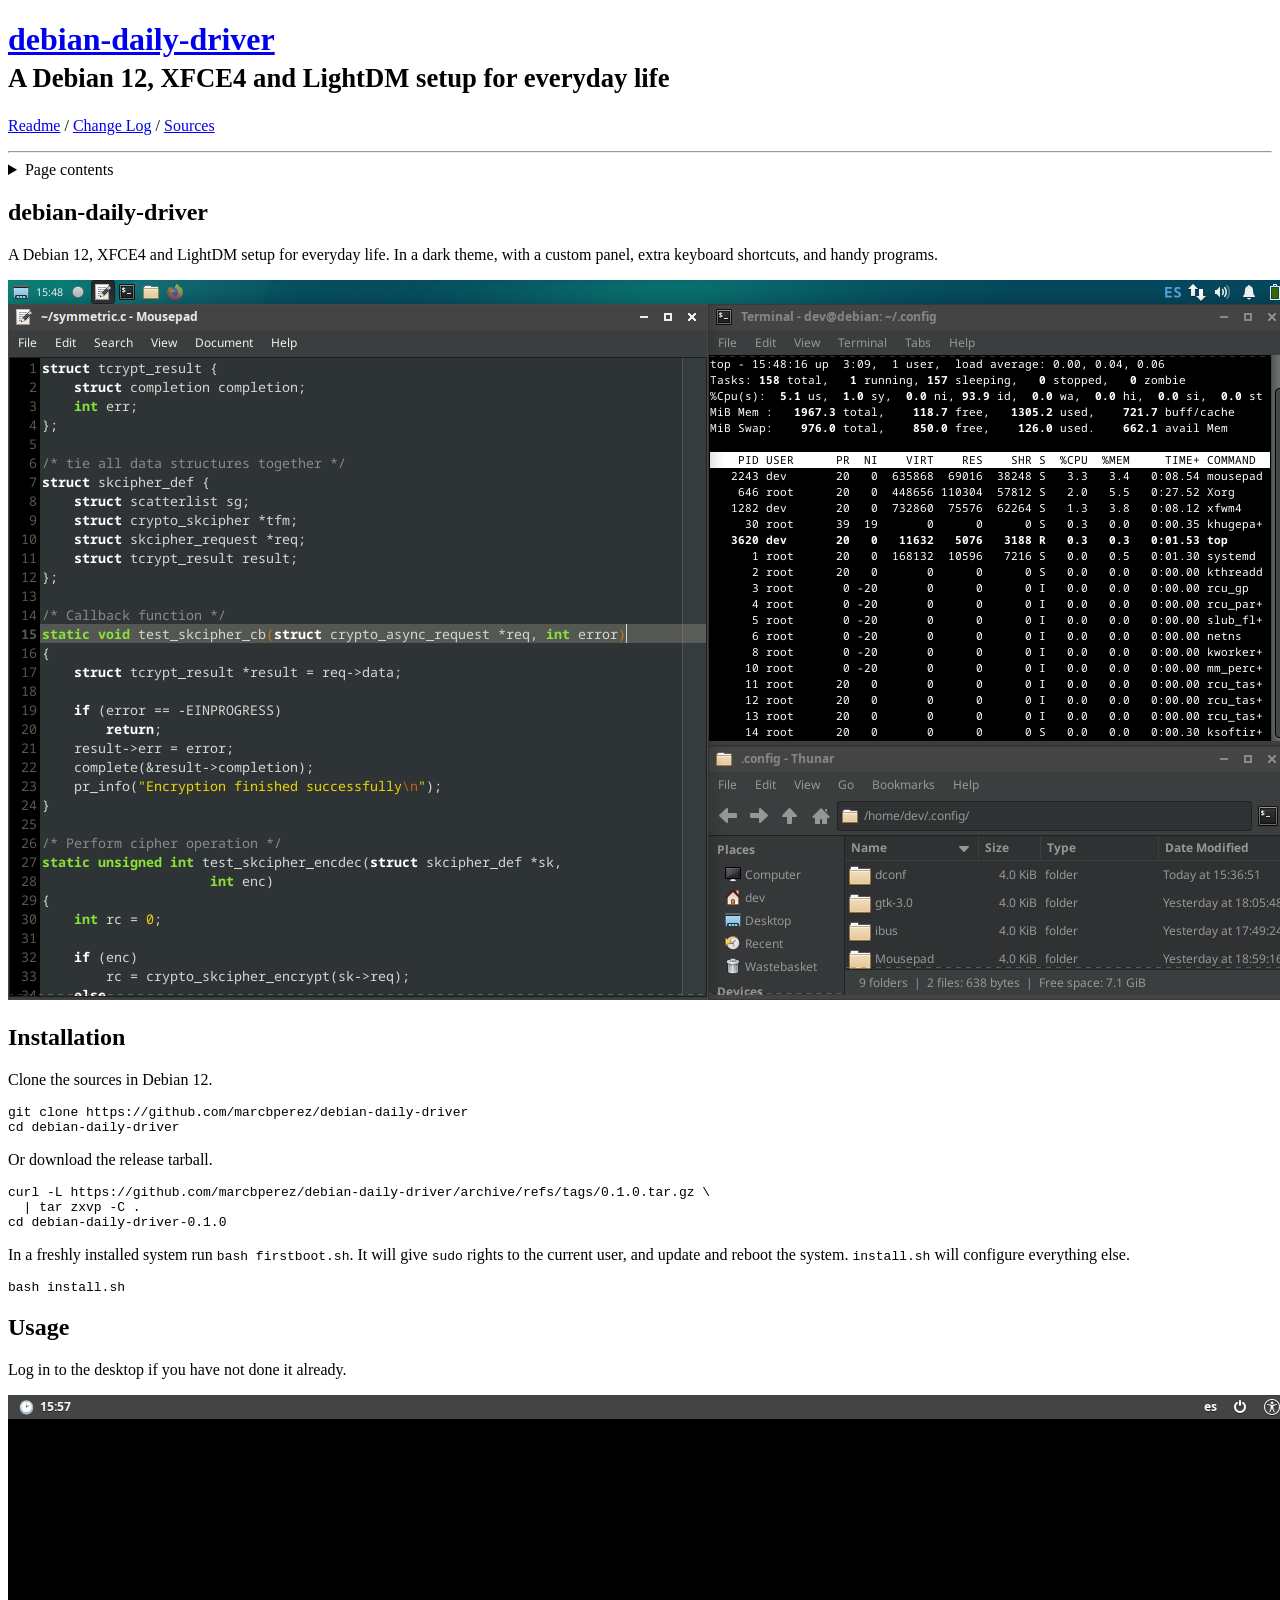
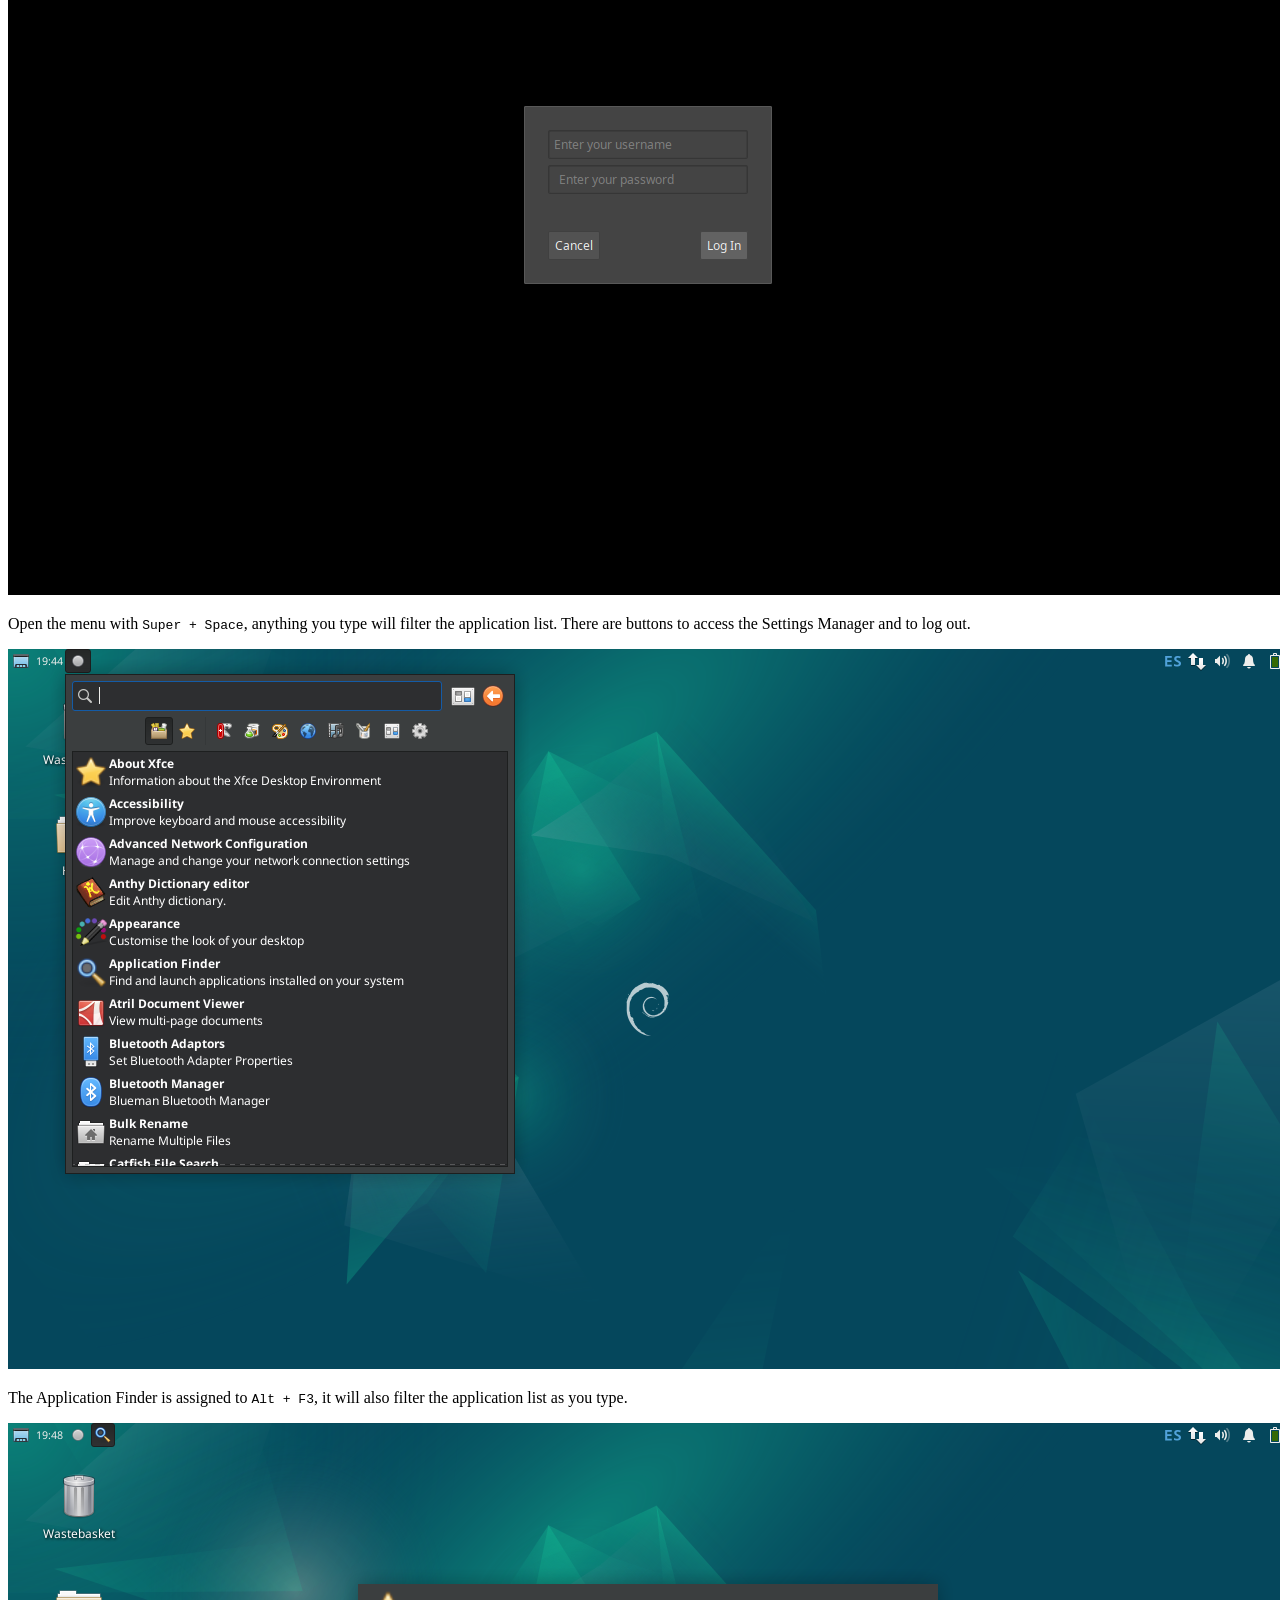
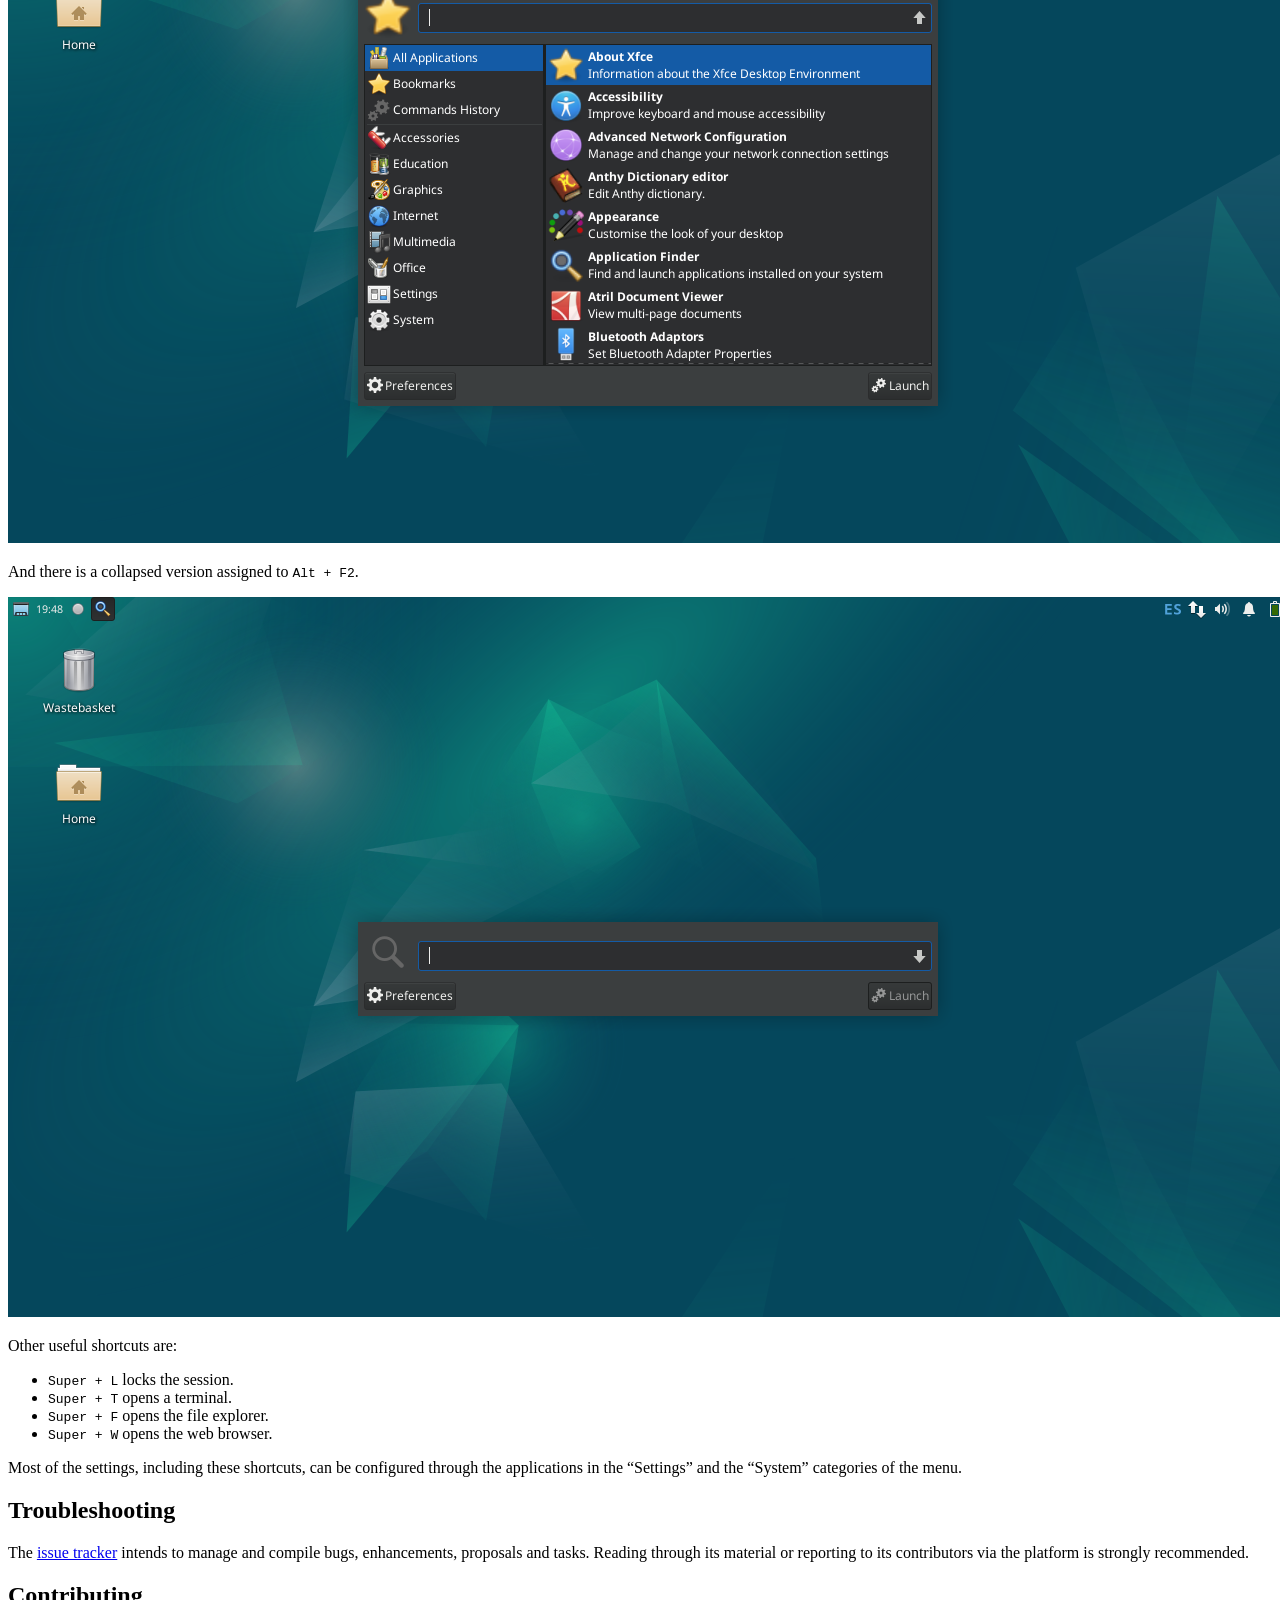
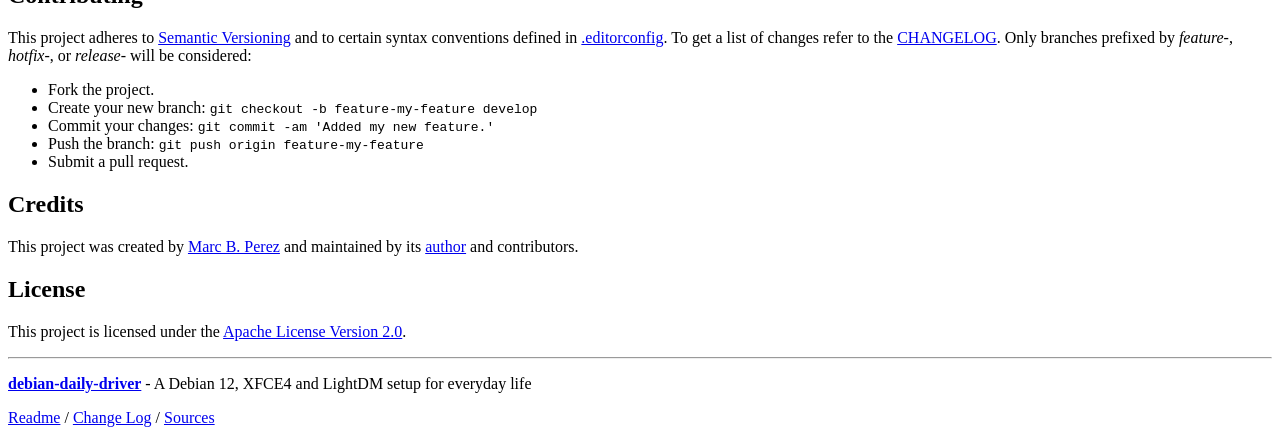
==== docs/index.html @ 11e8bc97 "Added documentation website for this project." ====
<!DOCTYPE html>
<html lang="en" dir="ltr">

<head>
  <meta charset="utf-8">
  <base href="https://marcbperez.github.io/debian-daily-driver/index.html">
  <meta http-equiv="X-UA-Compatible" content="IE=edge">
  <meta name="viewport" content="width=device-width, initial-scale=1.0, minimum-scale=1.0">
  <title>debian-daily-driver</title>
  <meta name="author" content="Marc B. Perez">
  <meta name="description" content="A Debian 12, XFCE4 and LightDM setup
for everyday life">
  <meta name="keywords" content="debian-daily-driver,Debian
12,XFCE4,LightDM">
  <link rel="shortcut icon" href="theme/favicon.ico">
  <link rel="stylesheet" href="theme/style.css">
  <link rel="stylesheet" href="theme/ThemeForm.css">
  <link rel="stylesheet" href="theme/CodeHighlighter.css">
  <script type="module" src="theme/ThemeForm.js"></script>
  <script type="module" src="theme/CodeHighlighter.js"></script>
  <script type="module" src="https://esm.sh/prismjs/components/prism-bash.min.js"></script>
  <script type="module" src="https://esm.sh/prismjs/components/prism-python.min.js"></script>
  <script type="module" src="https://esm.sh/prismjs/components/prism-markdown.min.js"></script>
  <script type="module" src="https://esm.sh/prismjs/components/prism-yaml.min.js"></script>
  <script type="module" src="https://esm.sh/prismjs/plugins/toolbar/prism-toolbar.min.js"></script>
  <script type="module" src="https://esm.sh/prismjs/plugins/copy-to-clipboard/prism-copy-to-clipboard.min.js"></script>
</head>

<body class="detect light medium serif">
  <header>
    <div>
      <p class="themeform"></p>
      <h1><a href="index.html">debian-daily-driver</a><br><small>A
Debian 12, XFCE4 and LightDM setup for everyday life</small></h1>
      <nav><p><span><a href="index.html">Readme</a> /</span> <span><a href="CHANGELOG.html">Change
Log</a> /</span> <span><a href="https://github.com/marcbperez/debian-daily-driver">Sources</a></p></nav>
      <hr>
    </div>
  </header>

  <main>
    <section>
      <details>
        <summary>Page contents</summary>
        <nav role="doc-toc"><ul>
<li><a href="#debian-daily-driver"
id="toc-debian-daily-driver">debian-daily-driver</a>
<ul>
<li><a href="#installation" id="toc-installation">Installation</a></li>
<li><a href="#usage" id="toc-usage">Usage</a></li>
<li><a href="#troubleshooting"
id="toc-troubleshooting">Troubleshooting</a></li>
<li><a href="#contributing" id="toc-contributing">Contributing</a></li>
<li><a href="#credits" id="toc-credits">Credits</a></li>
<li><a href="#license" id="toc-license">License</a></li>
</ul></li>
</ul></nav>
      </details>
    </section>
    <section>
<h1 id="debian-daily-driver">debian-daily-driver</h1>
<p>A Debian 12, XFCE4 and LightDM setup for everyday life. In a dark
theme, with a custom panel, extra keyboard shortcuts, and handy
programs.</p>
<p><a href="/assets/programs.png"><img src="/assets/programs.png"
title="Programs (full width centered)" /></a></p>
<h2 id="installation">Installation</h2>
<p>Clone the sources in Debian 12.</p>
<pre class="bash"><code>git clone https://github.com/marcbperez/debian-daily-driver
cd debian-daily-driver</code></pre>
<p>Or download the release tarball.</p>
<pre class="bash"><code>curl -L https://github.com/marcbperez/debian-daily-driver/archive/refs/tags/0.1.0.tar.gz \
  | tar zxvp -C .
cd debian-daily-driver-0.1.0</code></pre>
<p>In a freshly installed system run <code>bash firstboot.sh</code>. It
will give <code>sudo</code> rights to the current user, and update and
reboot the system. <code>install.sh</code> will configure everything
else.</p>
<pre class="bash"><code>bash install.sh</code></pre>
<h2 id="usage">Usage</h2>
<p>Log in to the desktop if you have not done it already.</p>
<p><a href="/assets/login.png"><img src="/assets/login.png"
title="Login (full width centered)" /></a></p>
<p>Open the menu with <code>Super + Space</code>, anything you type will
filter the application list. There are buttons to access the Settings
Manager and to log out.</p>
<p><a href="/assets/menu.png"><img src="/assets/menu.png"
title="Menu (full width centered)" /></a></p>
<p>The Application Finder is assigned to <code>Alt + F3</code>, it will
also filter the application list as you type.</p>
<p><a href="/assets/appfinder.png"><img src="/assets/appfinder.png"
title="App Finder (full width centered)" /></a></p>
<p>And there is a collapsed version assigned to
<code>Alt + F2</code>.</p>
<p><a href="/assets/appfinder-collapsed.png"><img
src="/assets/appfinder-collapsed.png"
title="Collapsed App Finder(full width centered)" /></a></p>
<p>Other useful shortcuts are:</p>
<ul>
<li><code>Super + L</code> locks the session.</li>
<li><code>Super + T</code> opens a terminal.</li>
<li><code>Super + F</code> opens the file explorer.</li>
<li><code>Super + W</code> opens the web browser.</li>
</ul>
<p>Most of the settings, including these shortcuts, can be configured
through the applications in the “Settings” and the “System” categories
of the menu.</p>
<h2 id="troubleshooting">Troubleshooting</h2>
<p>The <a
href="https://github.com/marcbperez/debian-daily-driver/issues">issue
tracker</a> intends to manage and compile bugs, enhancements, proposals
and tasks. Reading through its material or reporting to its contributors
via the platform is strongly recommended.</p>
<h2 id="contributing">Contributing</h2>
<p>This project adheres to <a href="http://semver.org">Semantic
Versioning</a> and to certain syntax conventions defined in <a
href=".editorconfig">.editorconfig</a>. To get a list of changes refer
to the <a href="CHANGELOG.html">CHANGELOG</a>. Only branches prefixed by
<em>feature-</em>, <em>hotfix-</em>, or <em>release-</em> will be
considered:</p>
<ul>
<li>Fork the project.</li>
<li>Create your new branch:
<code>git checkout -b feature-my-feature develop</code></li>
<li>Commit your changes:
<code>git commit -am 'Added my new feature.'</code></li>
<li>Push the branch:
<code>git push origin feature-my-feature</code></li>
<li>Submit a pull request.</li>
</ul>
<h2 id="credits">Credits</h2>
<p>This project was created by <a
href="https://marcbperez.github.io">Marc B. Perez</a> and maintained by
its <a href="https://marcbperez.github.io">author</a> and
contributors.</p>
<h2 id="license">License</h2>
<p>This project is licensed under the <a href="LICENSE">Apache License
Version 2.0</a>.</p>
    </section>
  </main>

  <footer>
    <div>
      <hr>
      <p><b><a href="index.html">debian-daily-driver</a></b> - A Debian
12, XFCE4 and LightDM setup for everyday life</p>
      <nav><p><span><a href="index.html">Readme</a> /</span> <span><a href="CHANGELOG.html">Change
Log</a> /</span> <span><a href="https://github.com/marcbperez/debian-daily-driver">Sources</a></p></nav>
      <p class="themeform"></p>
      <div id="codehighlighter"></div>
    </div>
  </footer>

</body>

</html>
---- docs/theme/style.css ----
/* Minimal template with light and dark themes, configurable font family and
size, and optional full-width layout. */

:root {
  /* Small devices (landscape phones). */
  --screen-small: 576px;
  /* Medium devices (tablets). */
  --screen-medium: 768px;
  /* Large devices (desktops). */
  --screen-large: 992px;
  /* Extra large devices (large desktops). */
  --screen-xlarge: 1200px;
  /* Default layout and font parameters. */
  --min-width: 320px;
  --max-width: 640px;
  --spacing-small: 0.5em;
  --spacing-medium: 1em;
  --spacing-large: 2em;
  --font-size-small: 12px;
  --font-size-medium: 14px;
  --font-size-large: 16px;
  --font-family-monospace: 'Courier New', Courier, monospace;
  --font-family-sans-serif: Verdana, Geneva, Tahoma, sans-serif;
  --font-family-serif: Georgia, 'Times New Roman', Times, serif;
  /* Light theme parameters: */
  --light-background: rgb(255, 255, 255);
  /* Dark theme parameters: */
  --dark-background: rgb(24, 24, 24);
  --dark-color: rgb(255, 255, 255);
  --dark-link-color: rgb(137, 207, 110);
  --dark-hover-color: rgb(172, 236, 147);
  --dark-visited-color: rgb(172, 236, 147);
}

/* Small devices (landscape phones). */
@media (min-width: var(--screen-small)) {}

/* Medium devices (tablets). */
@media (min-width: var(--screen-medium)) {}

/* Large devices (desktops). */
@media (min-width: var(--screen-large)) {}

/* Extra large devices (large desktops). */
@media (min-width: var(--screen-xlarge)) {}

/* Body theming: */

body.small {
  font-size: var(--font-size-small);
}

body.medium {
  font-size: var(--font-size-medium);
}

body.large {
  font-size: var(--font-size-large);
}

body.monospace {
  font-family: var(--font-family-monospace);
}

body.sans-serif {
  font-family: var(--font-family-sans-serif);
}

body.serif {
  font-family: var(--font-family-serif);
}

body.dark {
  background: var(--dark-background);
  color: var(--dark-color);
}

body.dark a {
  color: var(--dark-link-color);
}

body.dark a:hover {
  color: var(--dark-hover-color);
}

body.dark a:visited {
  color: var(--dark-visited-color);
}

/* Layout of body, header, main and footer: */

body {
  display: flex;
  flex-direction: column;
  align-items: center;
  margin: 0;
  line-height: 1.5em;
}

body.stretch header,
body.stretch main,
body.stretch footer {
  max-width: 100%;
}

header,
main,
footer {
  width: 100%;
  min-width: var(--min-width);
  max-width: var(--max-width);
  overflow-wrap: break-word;
}

header>div,
main>section,
footer>div {
  margin-right: var(--spacing-medium);
  margin-left: var(--spacing-medium);
}

/* Navigation links: */

nav p {
  display: flex;
  flex-wrap: wrap;
  gap: var(--spacing-small);
}

/* Dividers: */

hr {
  opacity: 0.2;
  margin: 1.5em 0;
  border-top: 1px solid;
  border-right: none;
  border-bottom: none;
  border-left: none;
  width: 45%;
}

/* Headers: */

h1,
h2,
h3,
h4,
h5,
h6 {
  margin-top: 1em;
  line-height: 1em;
}

h1 {
  font-size: 2em;
}

h2 {
  font-size: 1.5em;
}

h3 {
  font-size: 1.2em;
}

h4,
h5,
h6 {
  font-size: 1em;
}

header h1 {
  font-size: 1.5em;
}

main section>h1:first-child {
  margin-top: 0;
}

/* Citations: */

blockquote {
  margin-right: 0;
  margin-left: var(--spacing-large);
}

blockquote p {
  border-left: var(--spacing-small) solid;
  padding-left: var(--spacing-medium);
}

/* Lists: */

ul {
  list-style-type: '‒  ';
}

ul,
ol {
  padding-left: 3em;
}

ul>li,
ol>li {
  padding-left: var(--spacing-small);
}

/* Tables: */

table {
  margin: var(--spacing-medium) 0;
  width: 100%;
}

table,
table th,
table td {
  border: 1px solid;
  border-collapse: collapse;
}

table th,
table td {
  padding: var(--spacing-small);
}

/* Images: */

img[title*="cover"] {
  width: 100%;
  object-fit: cover;
  aspect-ratio: 1 / 1;
}

/* Only inverted in light theme. */
body.light img[title*="light inverted"] {
  filter: invert(1);
}

/* Only inverted in dark theme. */
body.dark img[title*="dark inverted"] {
  filter: invert(1);
}

figure {
  margin-right: 0;
  margin-left: 0;
}

p:has(img[title*="centered"]),
figure:has(img[title*="centered"]) {
  text-align: center;
}

img[title*="full width"] {
  max-width: 100%;
}

/* Forms: */

select,
button {
  margin: 0;
  border: 0;
  border-radius: 0.3em;
  background: rgba(127, 127, 127, 0.1);
  padding: 0.3em;
  color: inherit;
  font-family: inherit;
  font-size: inherit;
}

input[type="checkbox"] {
  margin: 0;
  width: 1em;
  height: 1em;
  font-size: inherit;
}

/* Table of contents: */

details summary {
  margin-bottom: var(--spacing-medium);
  cursor: pointer;
}

nav[role="doc-toc"] {
  position: absolute;
  z-index: 1;
  margin-right: var(--spacing-medium);
  border: 1px solid;
  padding-right: var(--spacing-medium);
}

body.light nav[role="doc-toc"] {
  background-color: var(--light-background);
}

body.dark nav[role="doc-toc"] {
  background-color: var(--dark-background);
}
---- docs/theme/ThemeForm.css ----
/* Styling for ThemeForm.js. */

.themeform>form {
  display: flex;
  align-items: center;
  padding-bottom: var(--spacing-small);
  overflow-y: auto;
  gap: var(--spacing-small) var(--spacing-medium);
}

.themeform>form>div {
  display: flex;
  align-items: center;
  gap: 0.4em;
}

.themeform>form>div input[type="checkbox"] {
  position: relative;
  top: -1px;
}
---- docs/theme/CodeHighlighter.css ----
/* Styling for CodeHighlighter.js. */

.code-toolbar {
  position: relative;
}

.code-toolbar>.toolbar {
  position: absolute;
  right: var(--spacing-small);
  top: var(--spacing-small);
}

.code-toolbar>.toolbar button {
  cursor: pointer;
}

.code-toolbar code {
  padding-right: 2.5em;
}
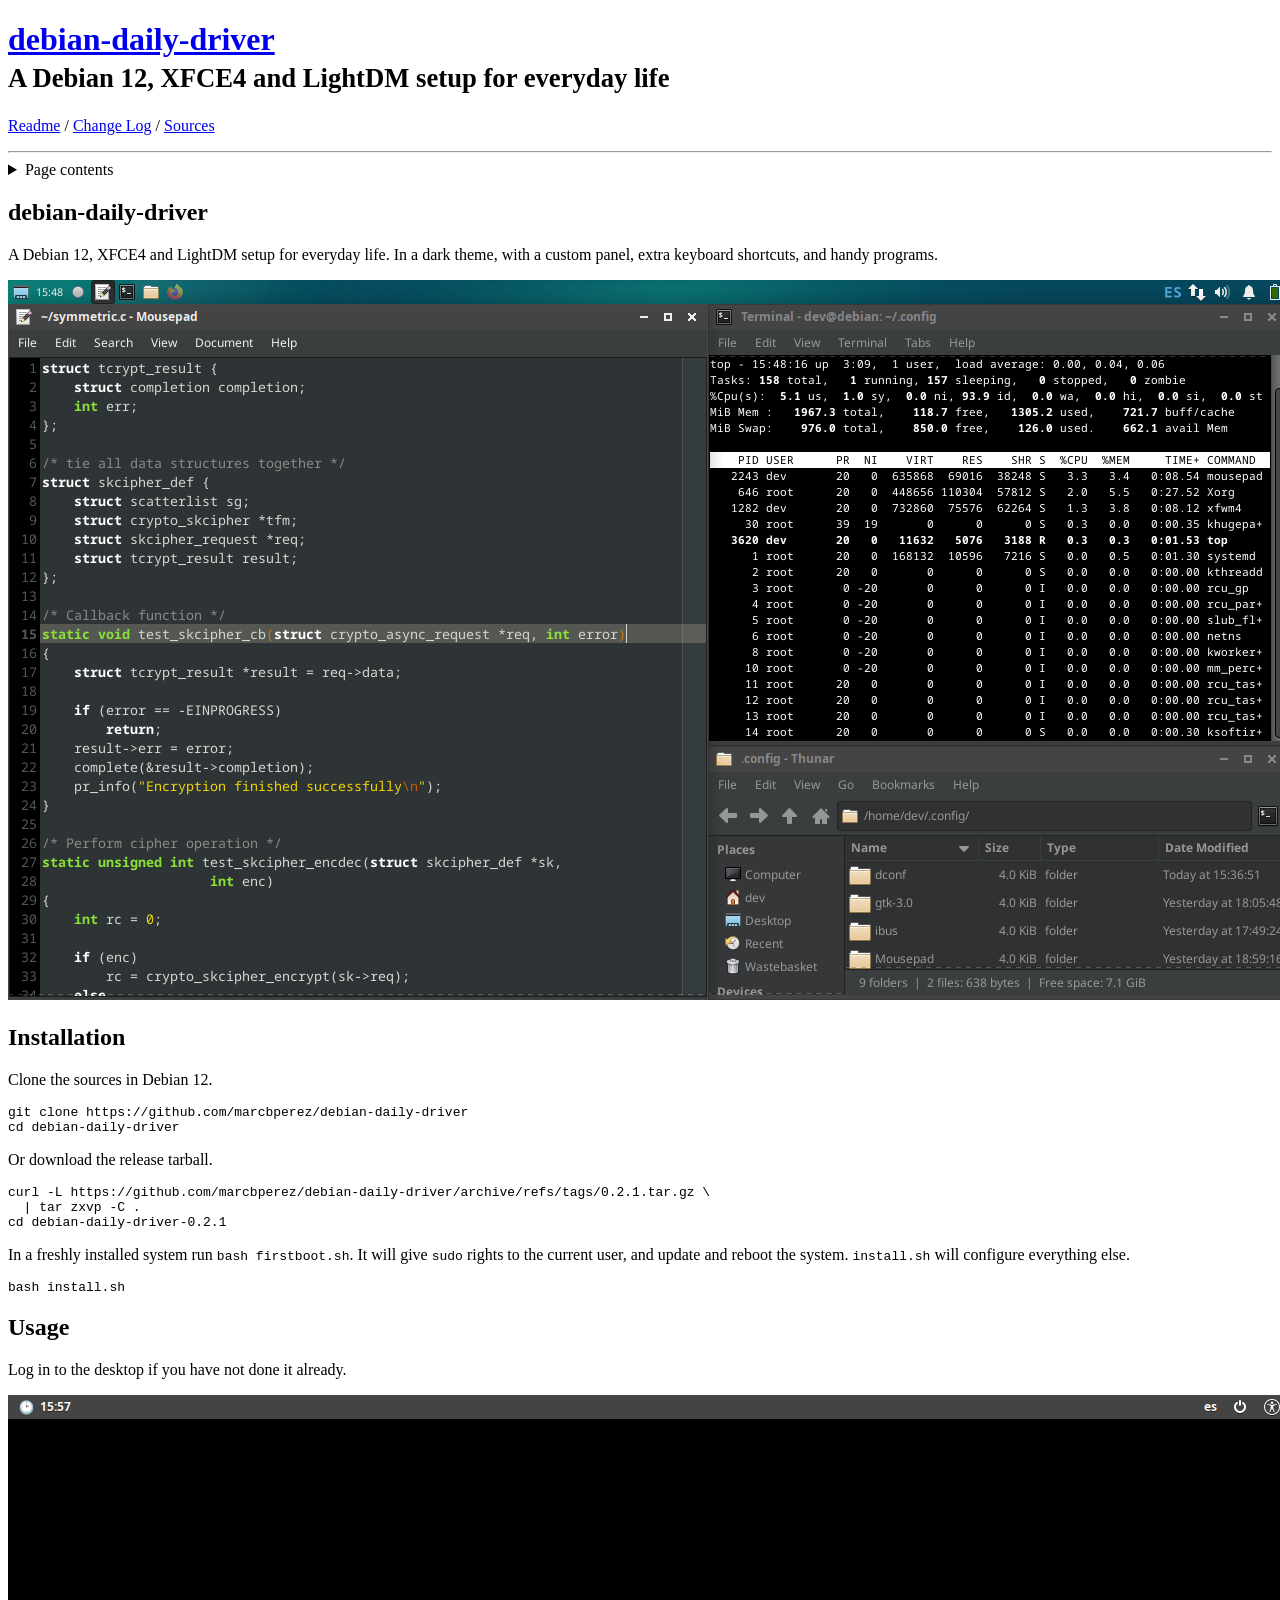
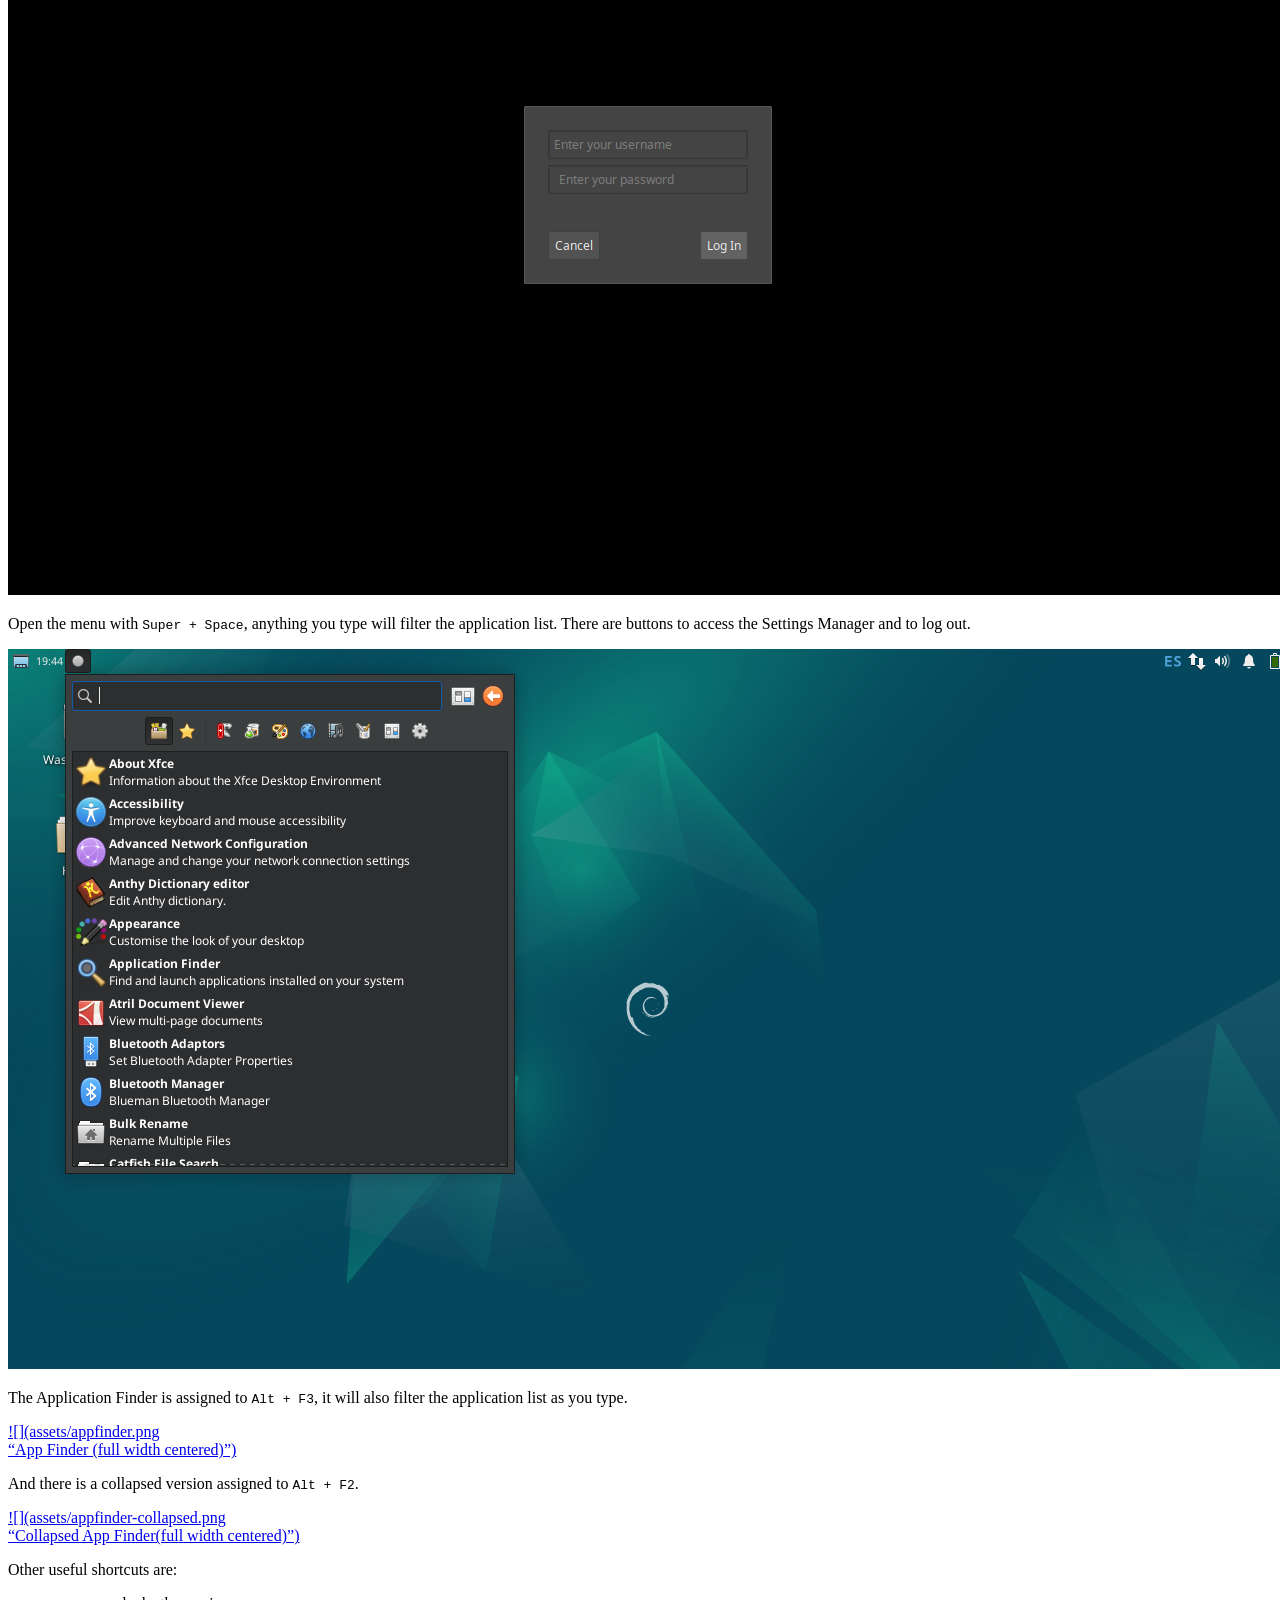
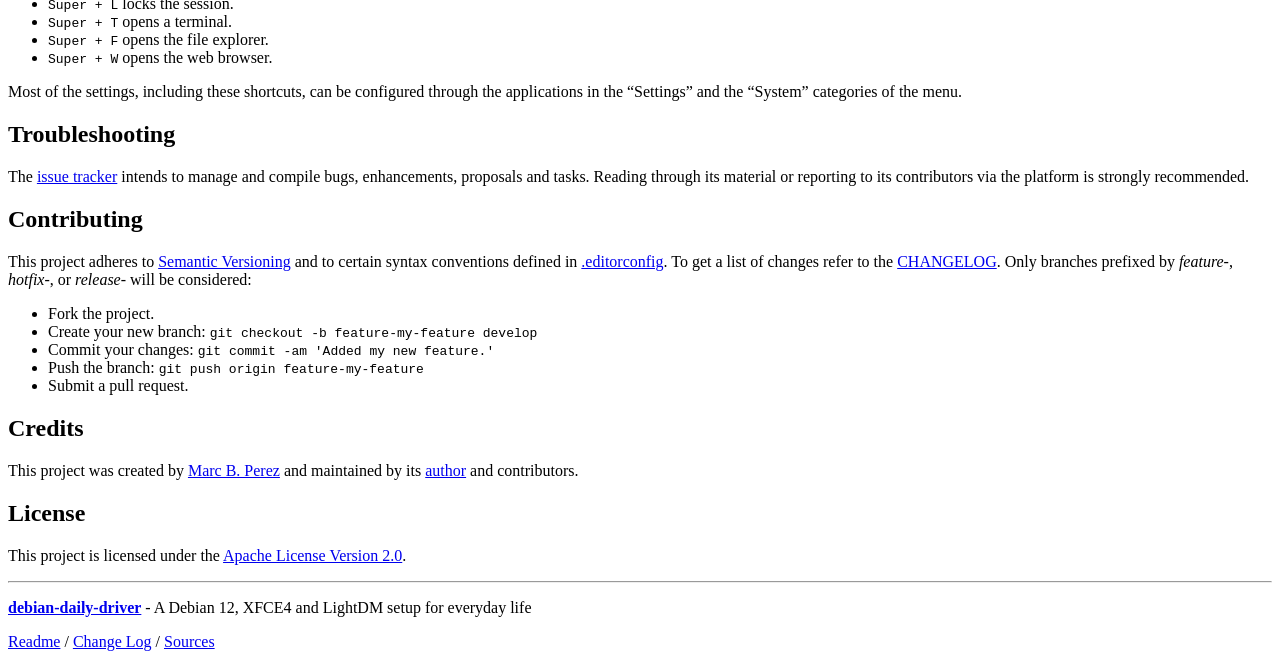
==== commit f9d6f54e: "Merged hotfix-0.2.1." ====
--- a/docs/index.html
+++ b/docs/index.html
@@ -62,16 +62,16 @@
 <p>A Debian 12, XFCE4 and LightDM setup for everyday life. In a dark
 theme, with a custom panel, extra keyboard shortcuts, and handy
 programs.</p>
-<p><a href="/assets/programs.png"><img src="/assets/programs.png"
+<p><a href="assets/programs.png"><img src="assets/programs.png"
 title="Programs (full width centered)" /></a></p>
 <h2 id="installation">Installation</h2>
 <p>Clone the sources in Debian 12.</p>
 <pre class="bash"><code>git clone https://github.com/marcbperez/debian-daily-driver
 cd debian-daily-driver</code></pre>
 <p>Or download the release tarball.</p>
-<pre class="bash"><code>curl -L https://github.com/marcbperez/debian-daily-driver/archive/refs/tags/0.1.0.tar.gz \
+<pre class="bash"><code>curl -L https://github.com/marcbperez/debian-daily-driver/archive/refs/tags/0.2.1.tar.gz \
   | tar zxvp -C .
-cd debian-daily-driver-0.1.0</code></pre>
+cd debian-daily-driver-0.2.1</code></pre>
 <p>In a freshly installed system run <code>bash firstboot.sh</code>. It
 will give <code>sudo</code> rights to the current user, and update and
 reboot the system. <code>install.sh</code> will configure everything
@@ -79,22 +79,22 @@
 <pre class="bash"><code>bash install.sh</code></pre>
 <h2 id="usage">Usage</h2>
 <p>Log in to the desktop if you have not done it already.</p>
-<p><a href="/assets/login.png"><img src="/assets/login.png"
+<p><a href="assets/login.png"><img src="assets/login.png"
 title="Login (full width centered)" /></a></p>
 <p>Open the menu with <code>Super + Space</code>, anything you type will
 filter the application list. There are buttons to access the Settings
 Manager and to log out.</p>
-<p><a href="/assets/menu.png"><img src="/assets/menu.png"
+<p><a href="assets/menu.png"><img src="assets/menu.png"
 title="Menu (full width centered)" /></a></p>
 <p>The Application Finder is assigned to <code>Alt + F3</code>, it will
 also filter the application list as you type.</p>
-<p><a href="/assets/appfinder.png"><img src="/assets/appfinder.png"
-title="App Finder (full width centered)" /></a></p>
+<p><a href="assets/appfinder.png">![](assets/appfinder.png<br />
+“App Finder (full width centered)”)</a></p>
 <p>And there is a collapsed version assigned to
 <code>Alt + F2</code>.</p>
-<p><a href="/assets/appfinder-collapsed.png"><img
-src="/assets/appfinder-collapsed.png"
-title="Collapsed App Finder(full width centered)" /></a></p>
+<p><a
+href="assets/appfinder-collapsed.png">![](assets/appfinder-collapsed.png<br />
+“Collapsed App Finder(full width centered)”)</a></p>
 <p>Other useful shortcuts are:</p>
 <ul>
 <li><code>Super + L</code> locks the session.</li>
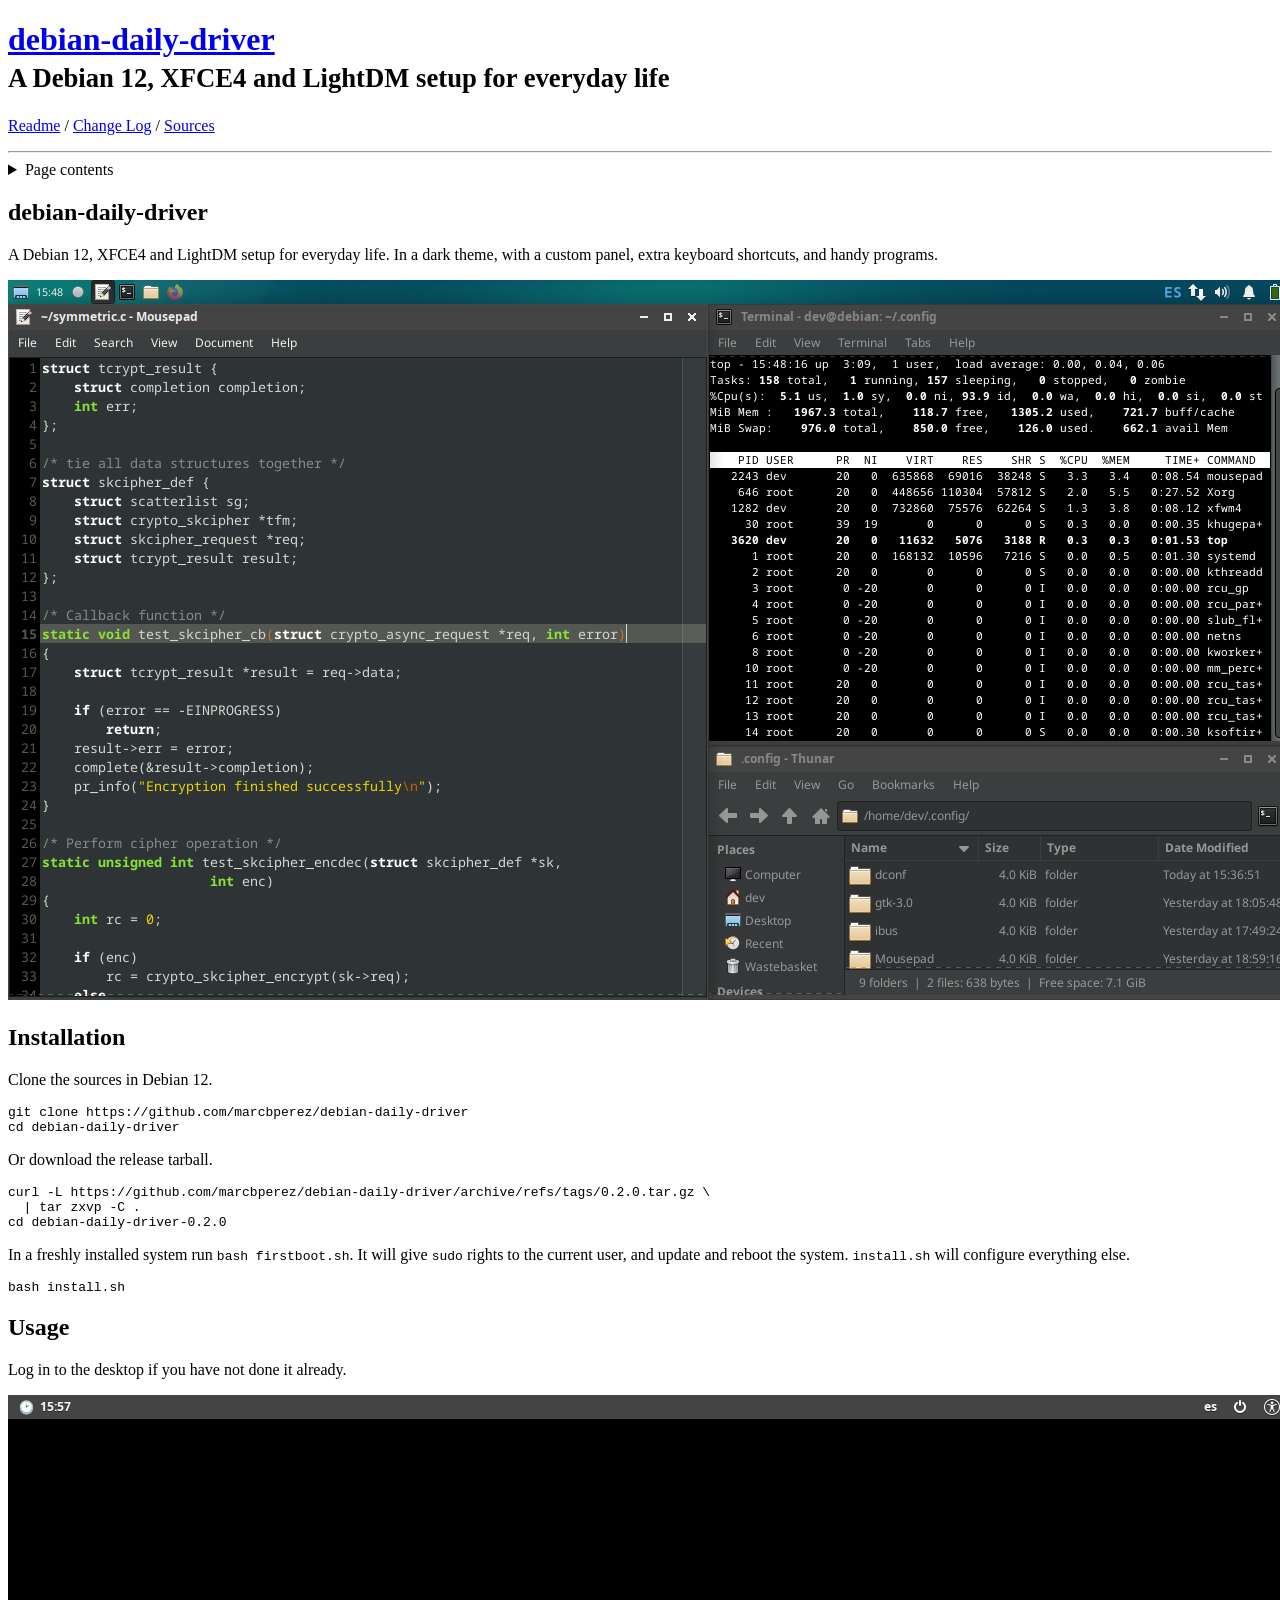
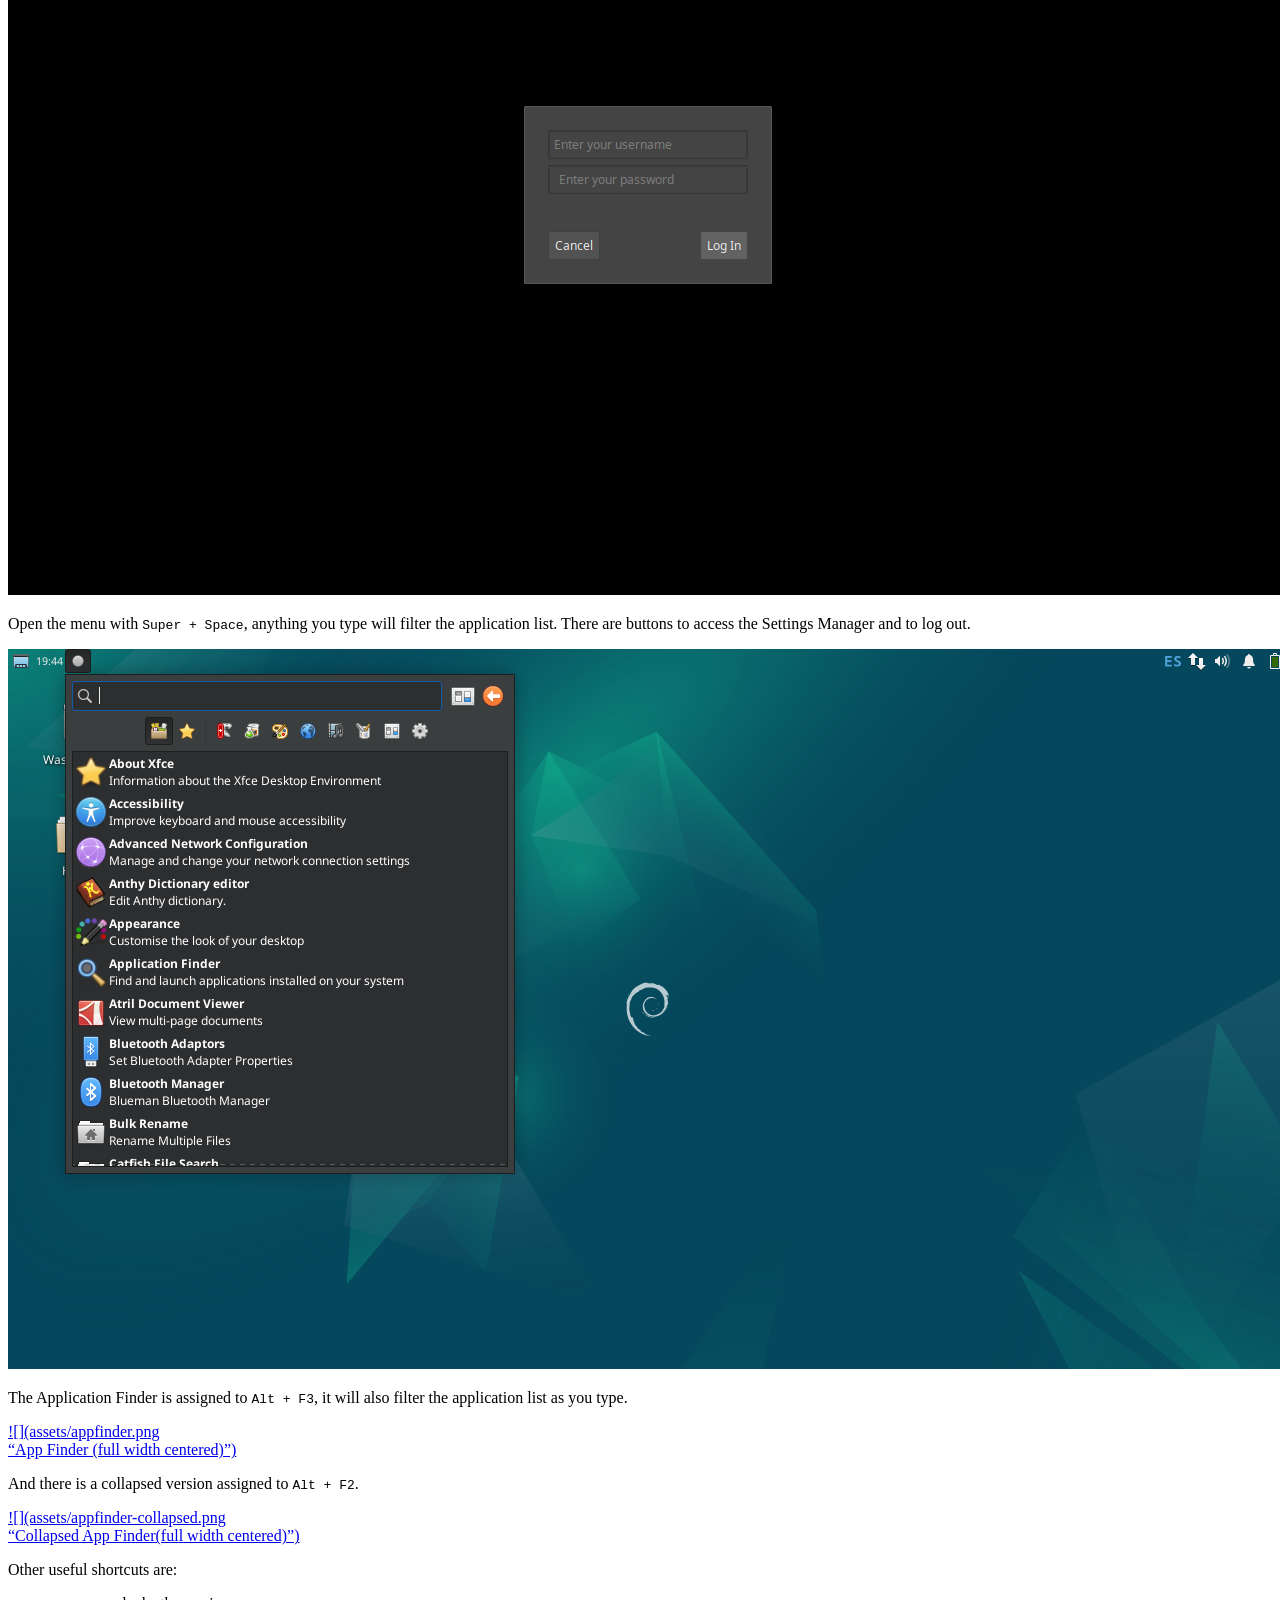
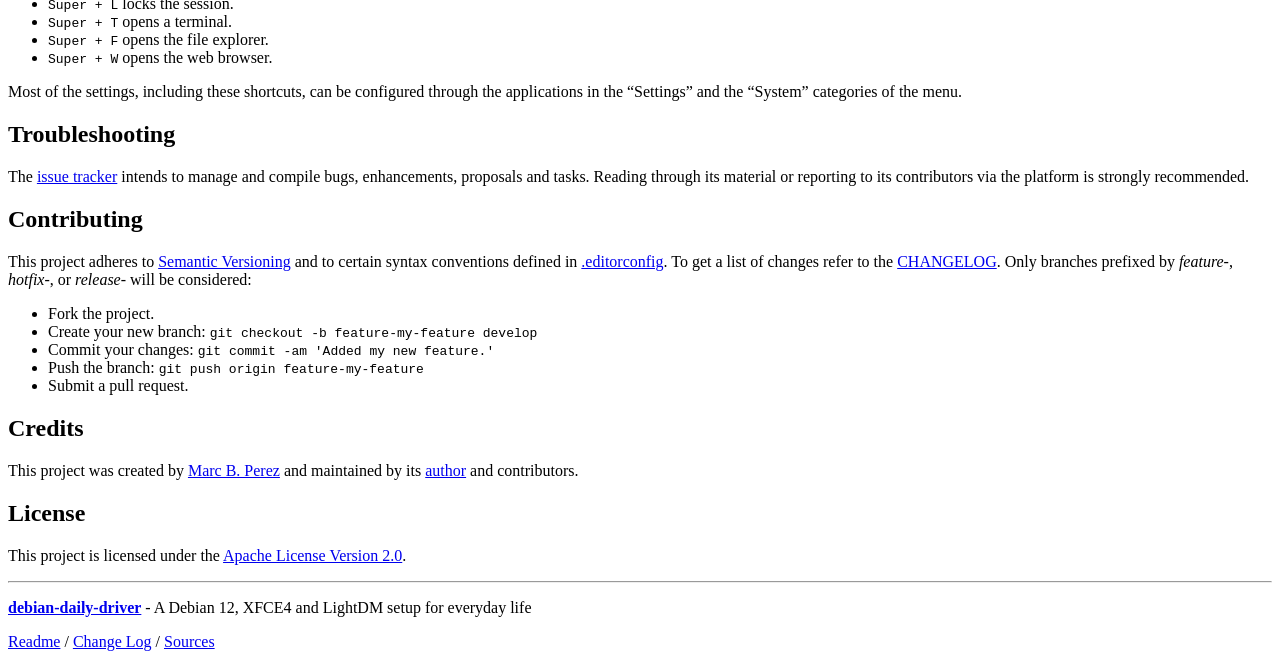
==== commit 92f26de8: "Fixed images in README." ====
--- a/docs/index.html
+++ b/docs/index.html
@@ -69,9 +69,9 @@
 <pre class="bash"><code>git clone https://github.com/marcbperez/debian-daily-driver
 cd debian-daily-driver</code></pre>
 <p>Or download the release tarball.</p>
-<pre class="bash"><code>curl -L https://github.com/marcbperez/debian-daily-driver/archive/refs/tags/0.2.1.tar.gz \
+<pre class="bash"><code>curl -L https://github.com/marcbperez/debian-daily-driver/archive/refs/tags/0.2.0.tar.gz \
   | tar zxvp -C .
-cd debian-daily-driver-0.2.1</code></pre>
+cd debian-daily-driver-0.2.0</code></pre>
 <p>In a freshly installed system run <code>bash firstboot.sh</code>. It
 will give <code>sudo</code> rights to the current user, and update and
 reboot the system. <code>install.sh</code> will configure everything
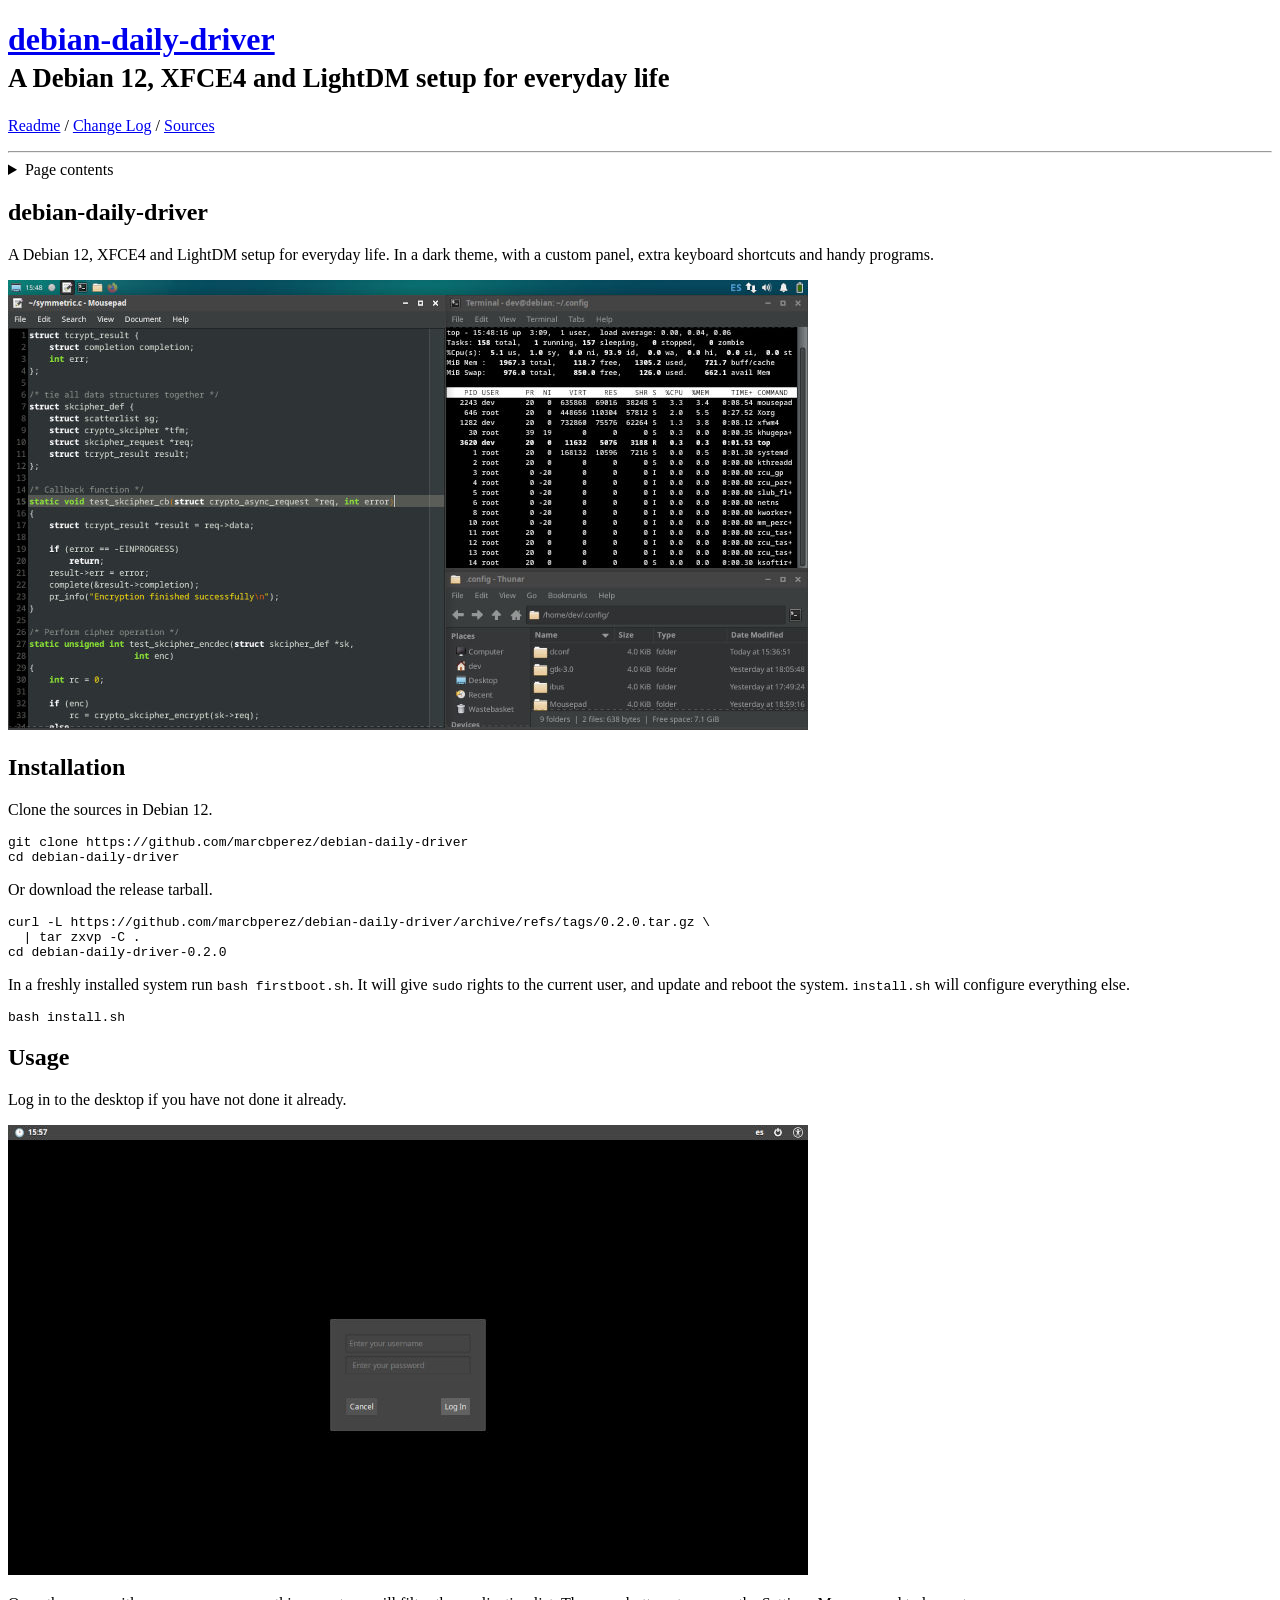
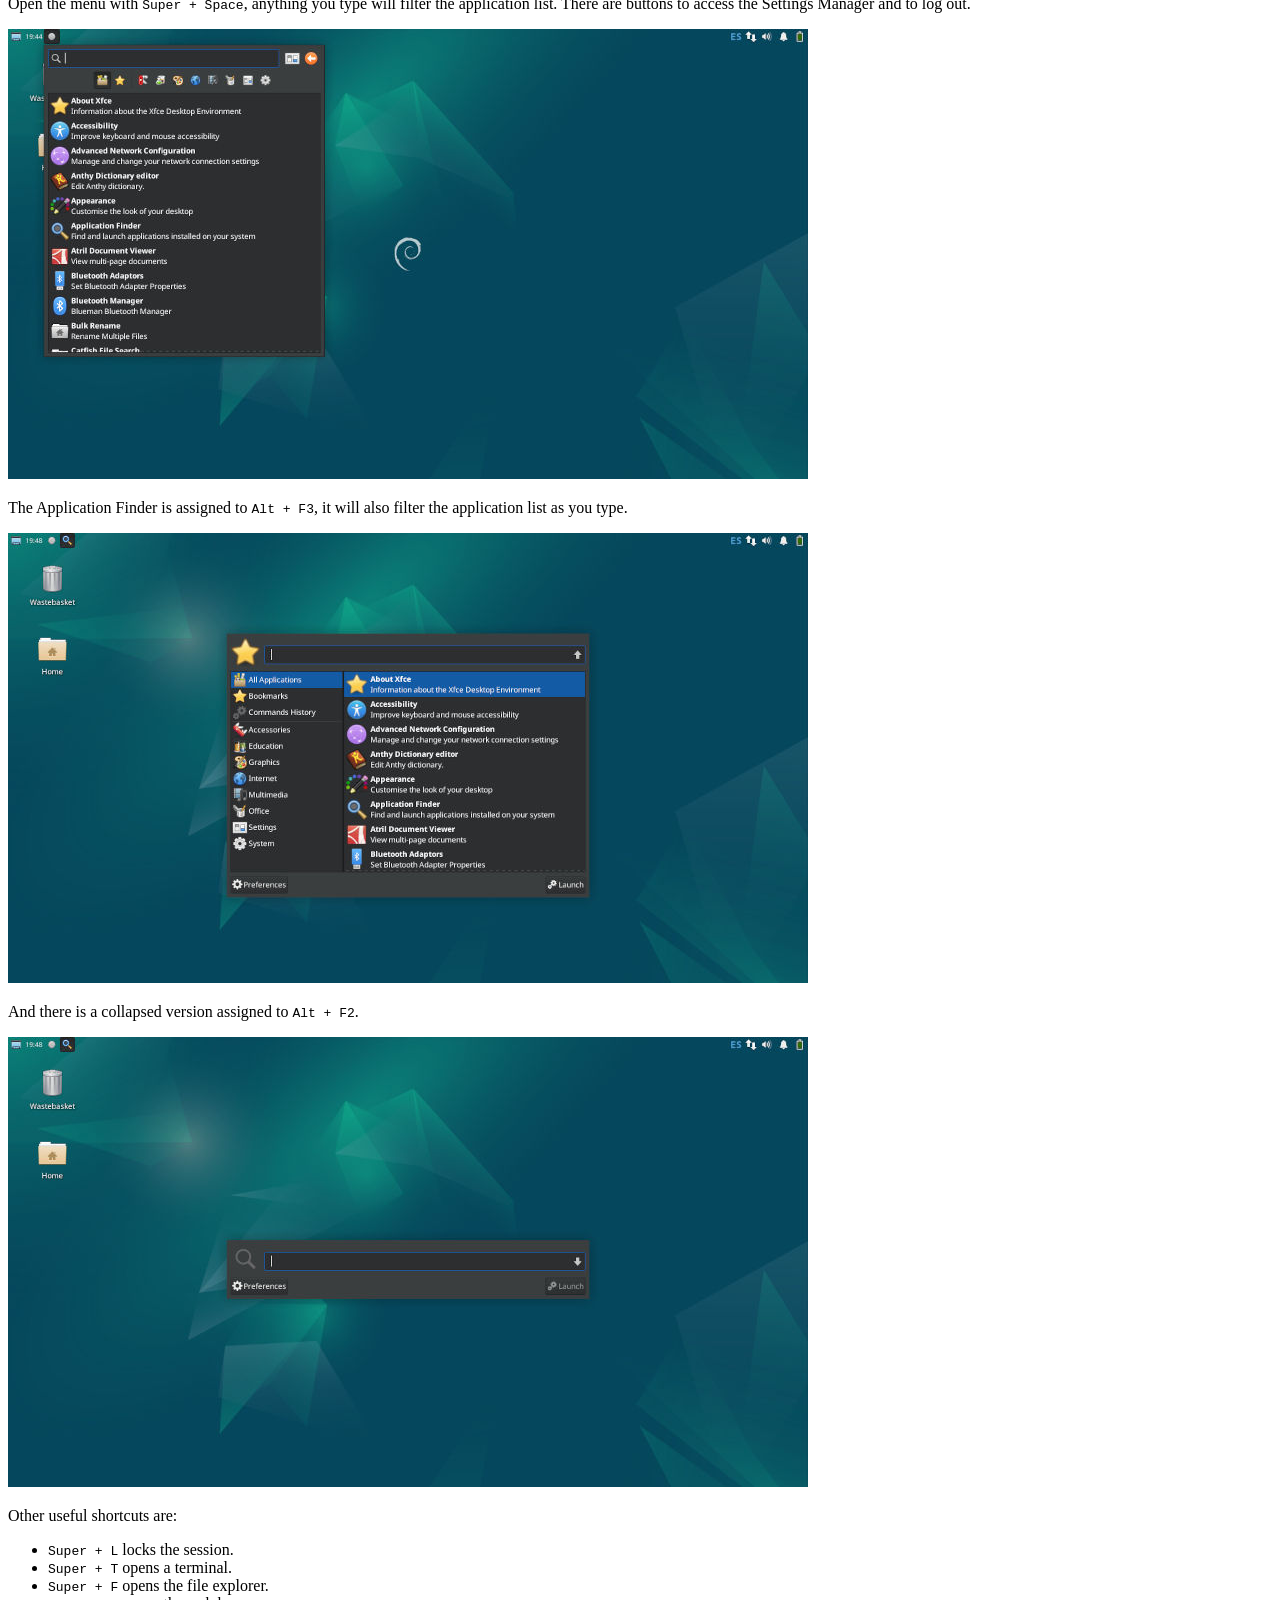
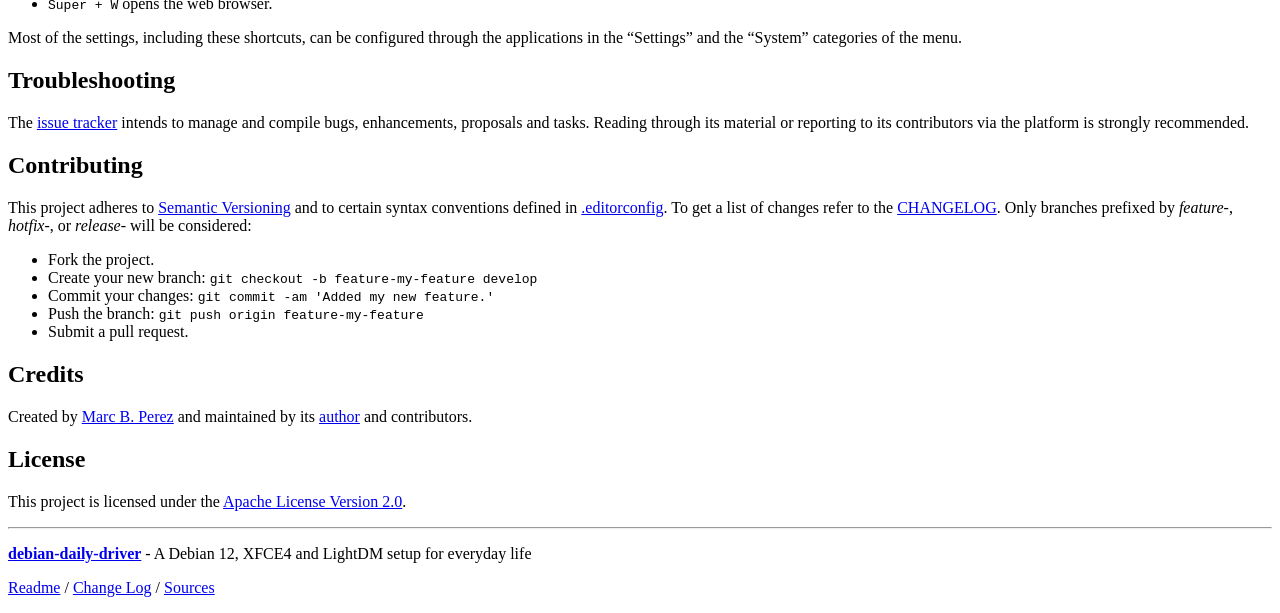
==== commit ac9c189b: "Merged development version 0.12.0." ====
--- a/docs/index.html
+++ b/docs/index.html
@@ -60,9 +60,9 @@
     <section>
 <h1 id="debian-daily-driver">debian-daily-driver</h1>
 <p>A Debian 12, XFCE4 and LightDM setup for everyday life. In a dark
-theme, with a custom panel, extra keyboard shortcuts, and handy
+theme, with a custom panel, extra keyboard shortcuts and handy
 programs.</p>
-<p><a href="assets/programs.png"><img src="assets/programs.png"
+<p><a href="assets/programs.jpg"><img src="assets/programs.jpg"
 title="Programs (full width centered)" /></a></p>
 <h2 id="installation">Installation</h2>
 <p>Clone the sources in Debian 12.</p>
@@ -79,22 +79,22 @@
 <pre class="bash"><code>bash install.sh</code></pre>
 <h2 id="usage">Usage</h2>
 <p>Log in to the desktop if you have not done it already.</p>
-<p><a href="assets/login.png"><img src="assets/login.png"
+<p><a href="assets/login.jpg"><img src="assets/login.jpg"
 title="Login (full width centered)" /></a></p>
 <p>Open the menu with <code>Super + Space</code>, anything you type will
 filter the application list. There are buttons to access the Settings
 Manager and to log out.</p>
-<p><a href="assets/menu.png"><img src="assets/menu.png"
+<p><a href="assets/menu.jpg"><img src="assets/menu.jpg"
 title="Menu (full width centered)" /></a></p>
 <p>The Application Finder is assigned to <code>Alt + F3</code>, it will
 also filter the application list as you type.</p>
-<p><a href="assets/appfinder.png">![](assets/appfinder.png<br />
-“App Finder (full width centered)”)</a></p>
+<p><a href="assets/appfinder.jpg"><img src="assets/appfinder.jpg"
+title="App Finder (full width centered)" /></a></p>
 <p>And there is a collapsed version assigned to
 <code>Alt + F2</code>.</p>
-<p><a
-href="assets/appfinder-collapsed.png">![](assets/appfinder-collapsed.png<br />
-“Collapsed App Finder(full width centered)”)</a></p>
+<p><a href="assets/appfinder-collapsed.jpg"><img
+src="assets/appfinder-collapsed.jpg"
+title="Collapsed App Finder(full width centered)" /></a></p>
 <p>Other useful shortcuts are:</p>
 <ul>
 <li><code>Super + L</code> locks the session.</li>
@@ -129,10 +129,9 @@
 <li>Submit a pull request.</li>
 </ul>
 <h2 id="credits">Credits</h2>
-<p>This project was created by <a
-href="https://marcbperez.github.io">Marc B. Perez</a> and maintained by
-its <a href="https://marcbperez.github.io">author</a> and
-contributors.</p>
+<p>Created by <a href="https://marcbperez.github.io">Marc B. Perez</a>
+and maintained by its <a href="https://marcbperez.github.io">author</a>
+and contributors.</p>
 <h2 id="license">License</h2>
 <p>This project is licensed under the <a href="LICENSE">Apache License
 Version 2.0</a>.</p>
--- a/docs/theme/CodeHighlighter.css
+++ b/docs/theme/CodeHighlighter.css
@@ -16,4 +16,5 @@
 
 .code-toolbar code {
   padding-right: 2.5em;
+  display: inline-block;
 }
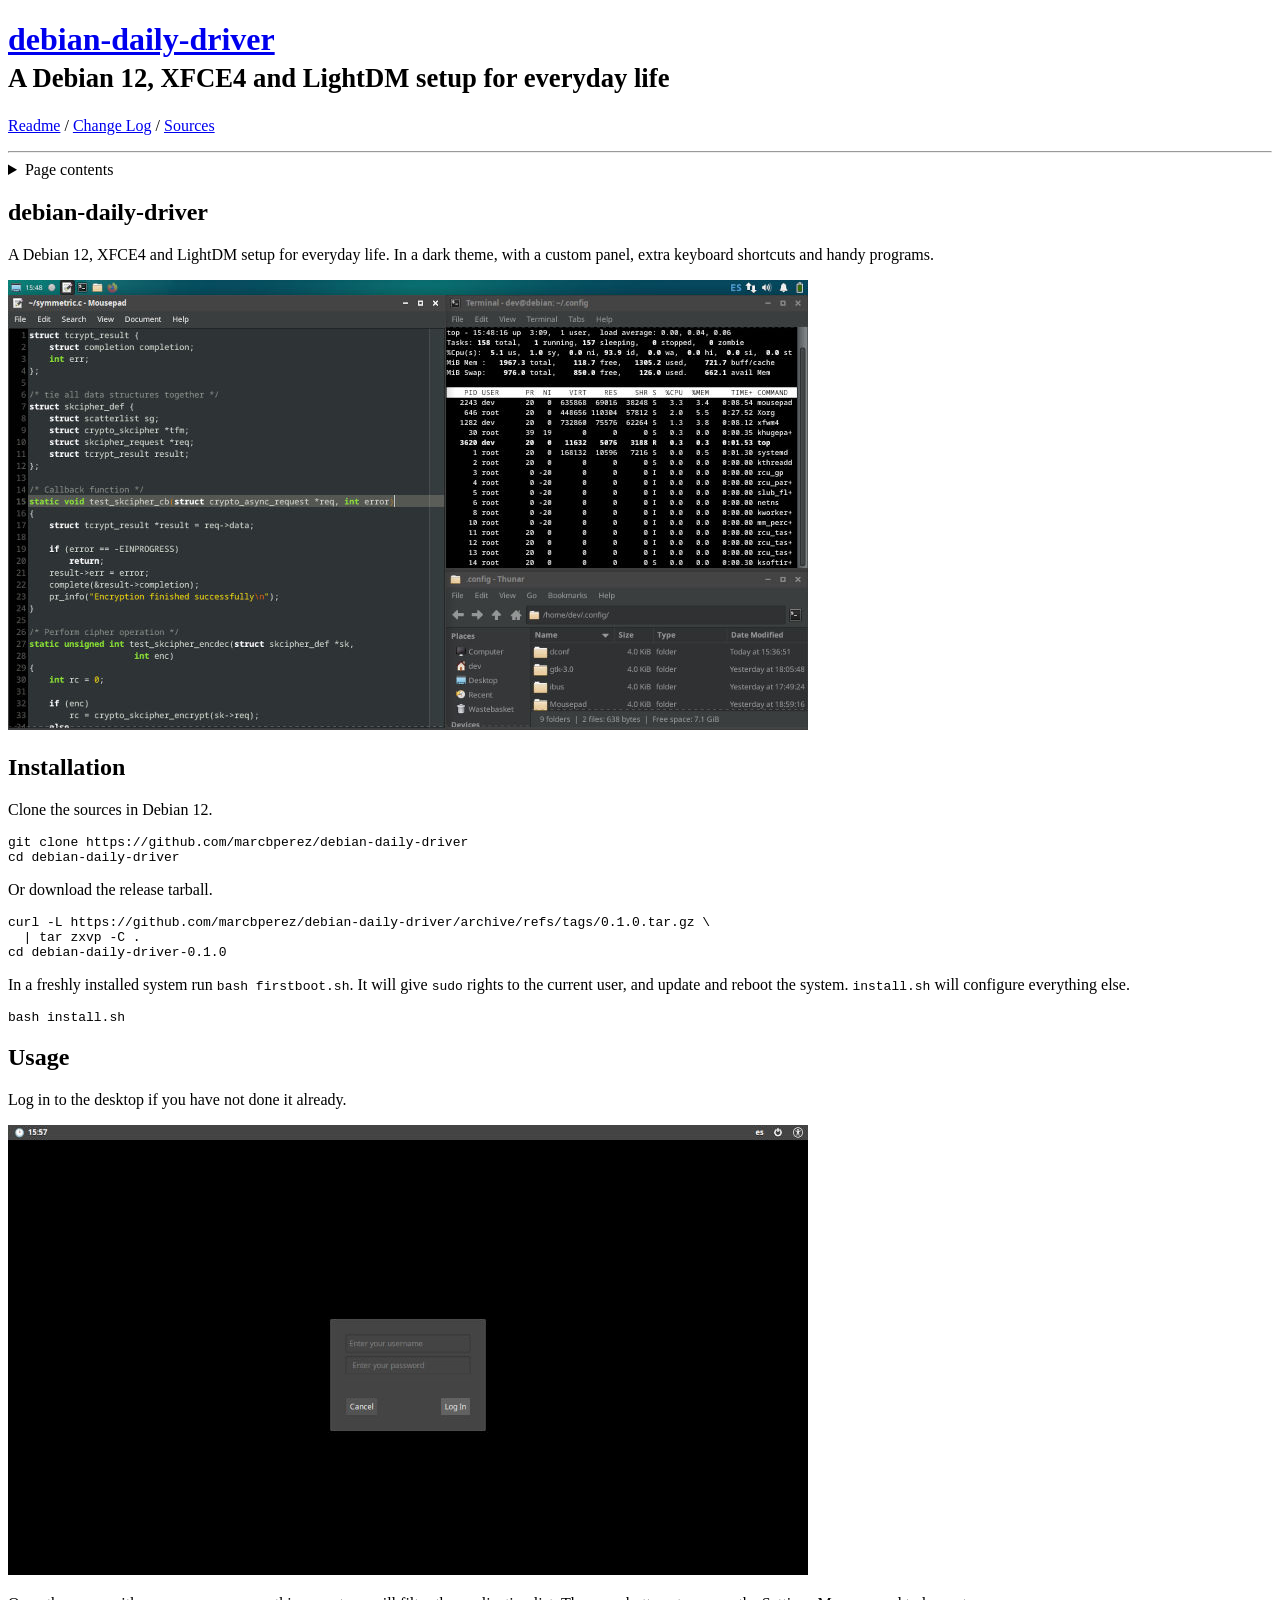
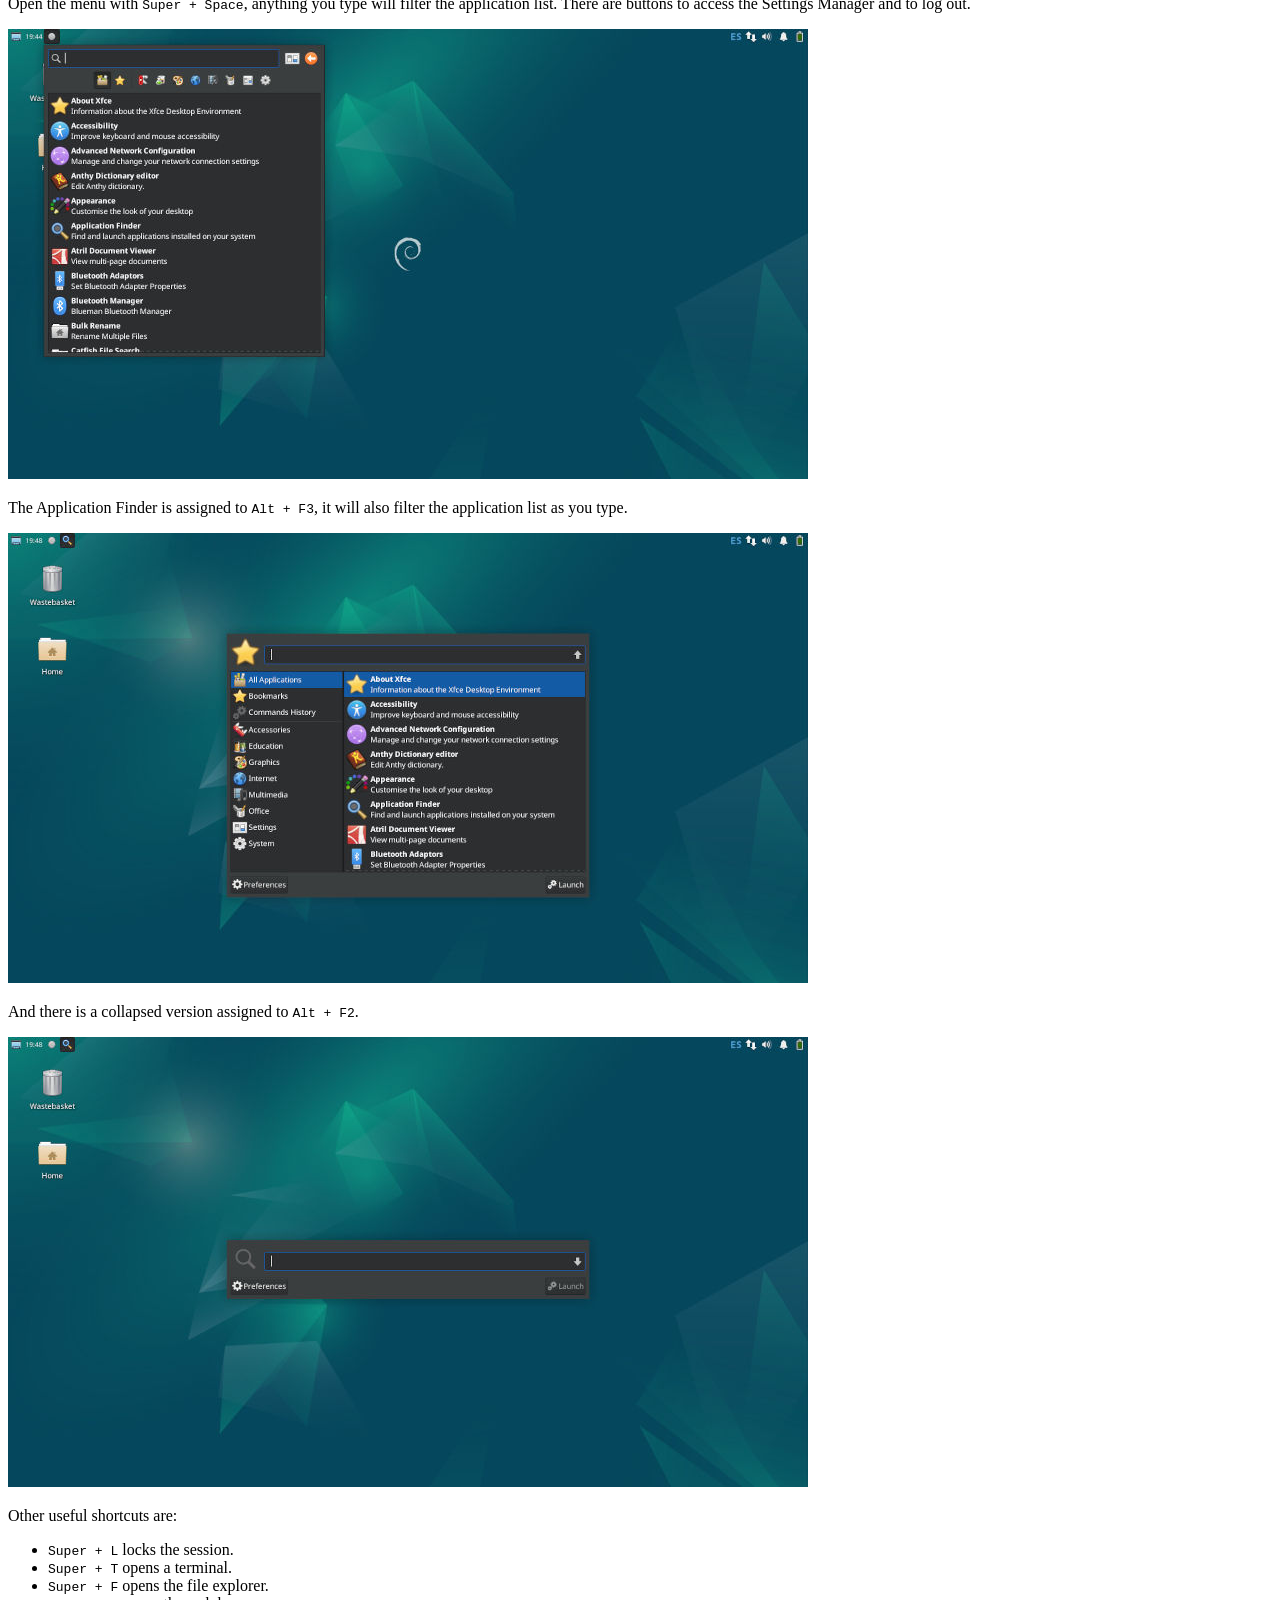
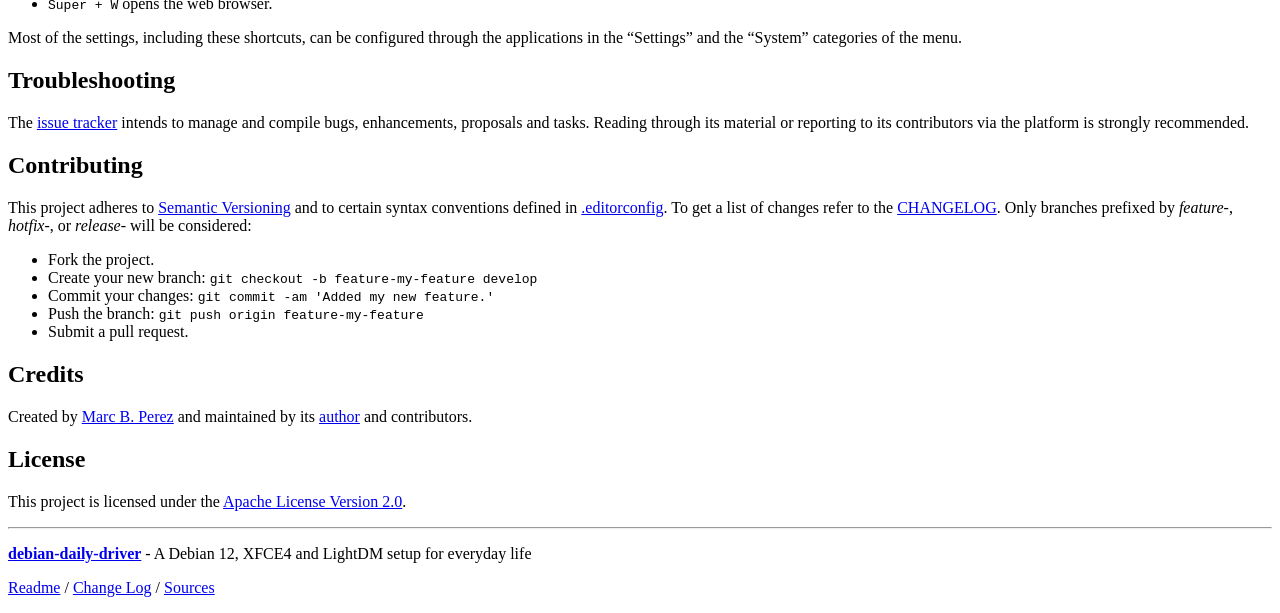
==== commit 178a0d12: "Merged feature-debian-setup." ====
--- a/docs/index.html
+++ b/docs/index.html
@@ -69,9 +69,9 @@
 <pre class="bash"><code>git clone https://github.com/marcbperez/debian-daily-driver
 cd debian-daily-driver</code></pre>
 <p>Or download the release tarball.</p>
-<pre class="bash"><code>curl -L https://github.com/marcbperez/debian-daily-driver/archive/refs/tags/0.2.0.tar.gz \
+<pre class="bash"><code>curl -L https://github.com/marcbperez/debian-daily-driver/archive/refs/tags/0.1.0.tar.gz \
   | tar zxvp -C .
-cd debian-daily-driver-0.2.0</code></pre>
+cd debian-daily-driver-0.1.0</code></pre>
 <p>In a freshly installed system run <code>bash firstboot.sh</code>. It
 will give <code>sudo</code> rights to the current user, and update and
 reboot the system. <code>install.sh</code> will configure everything
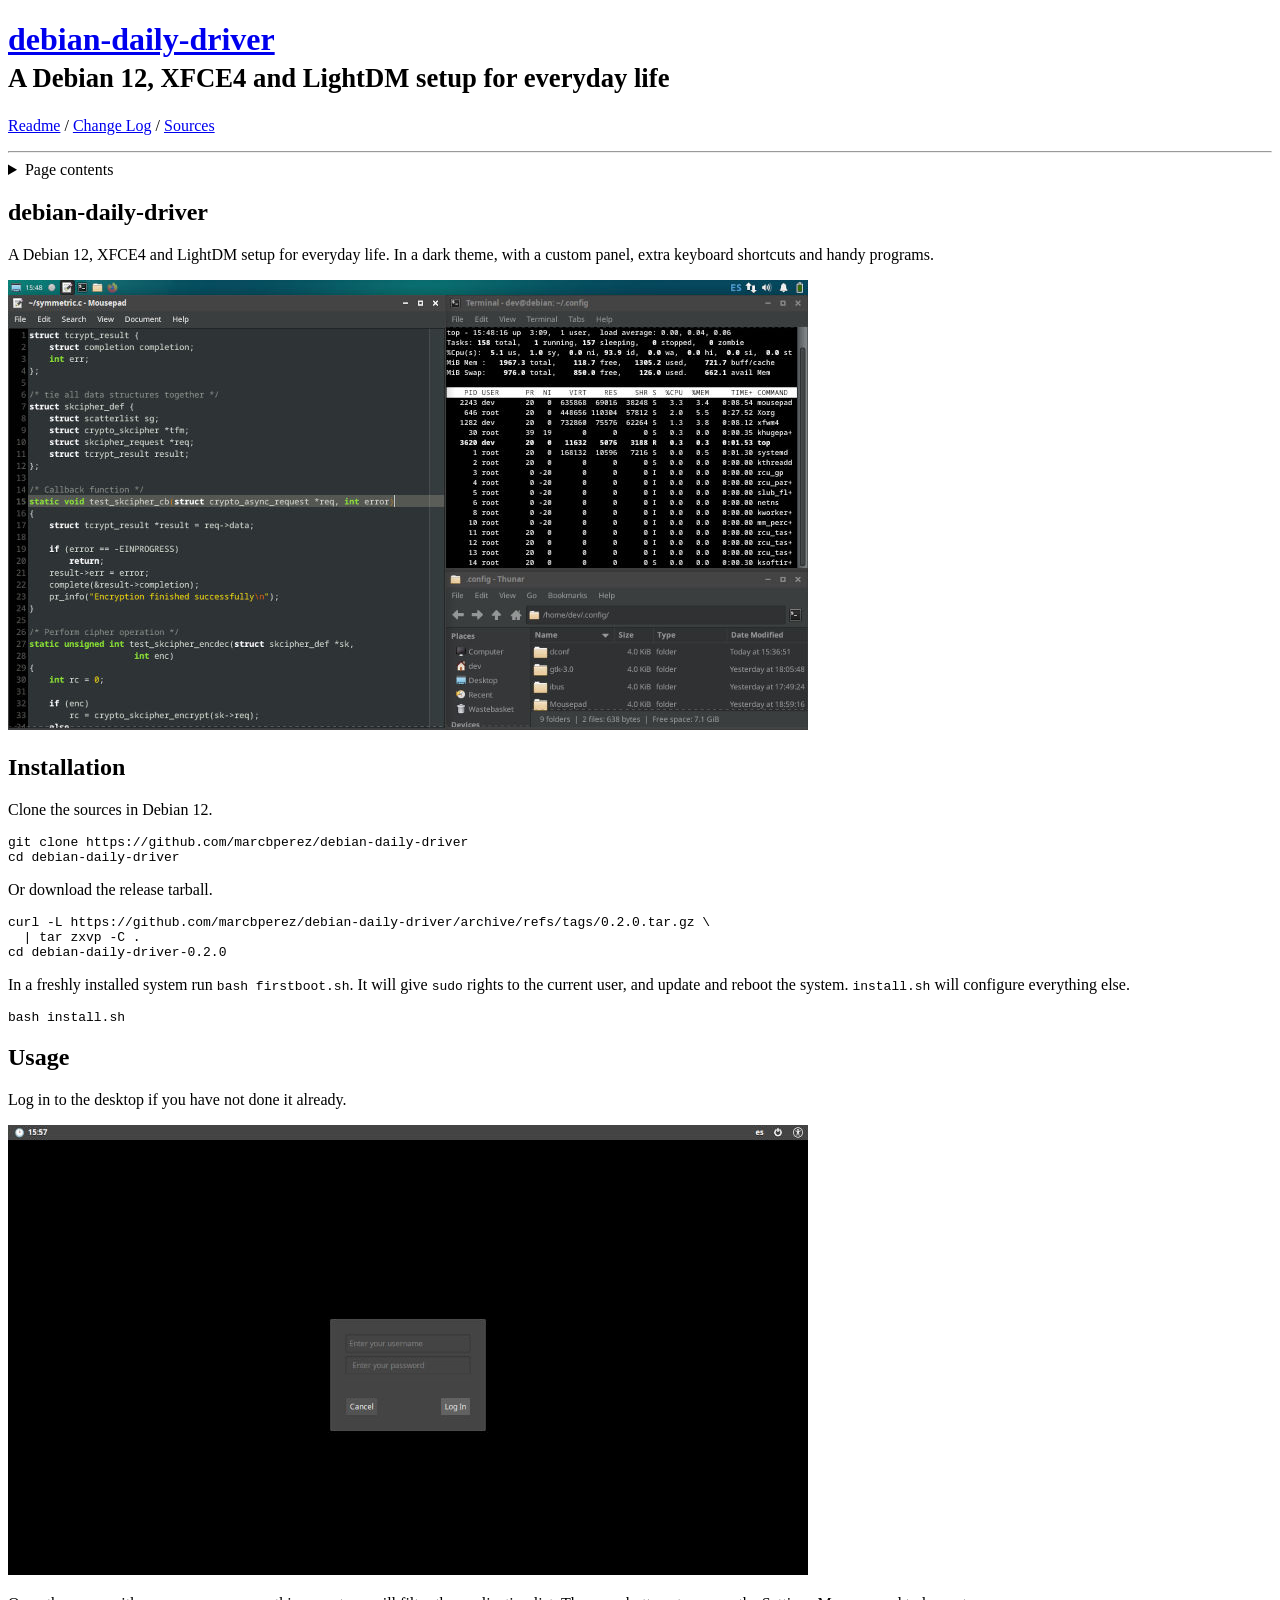
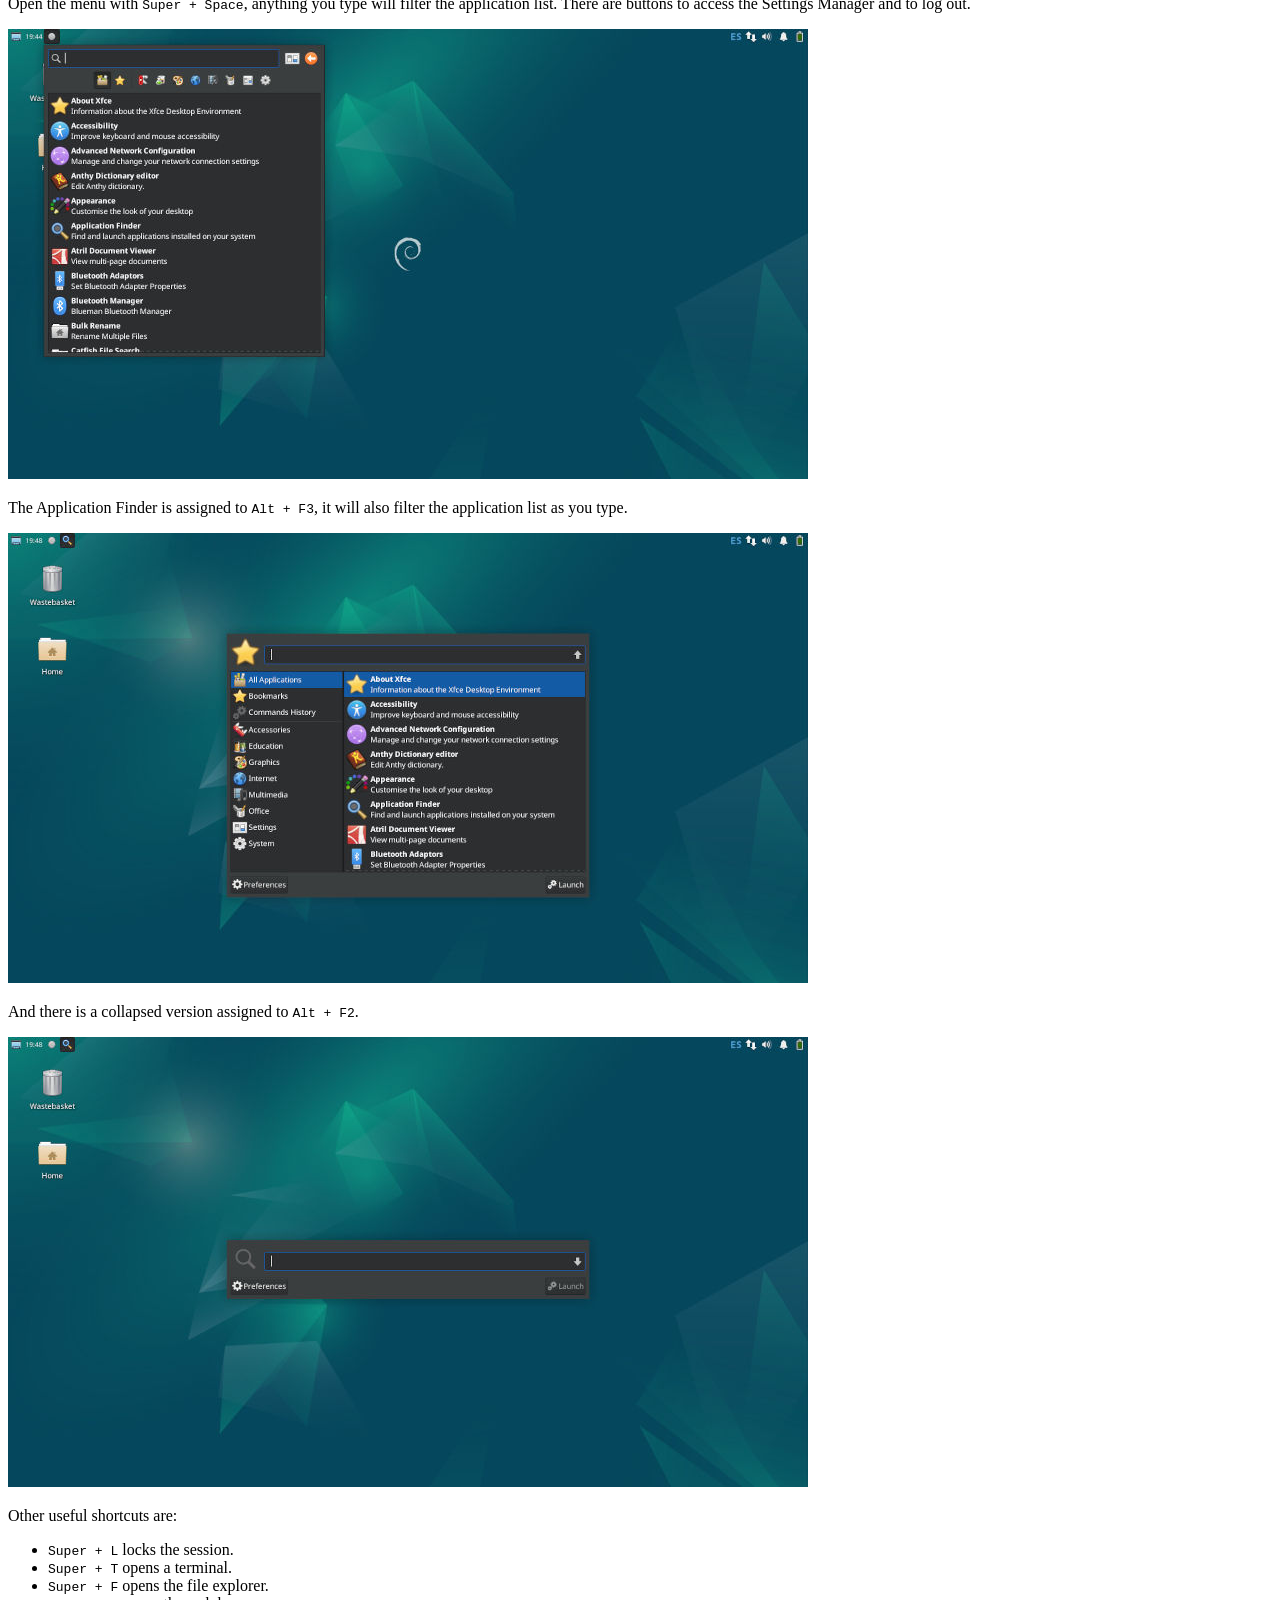
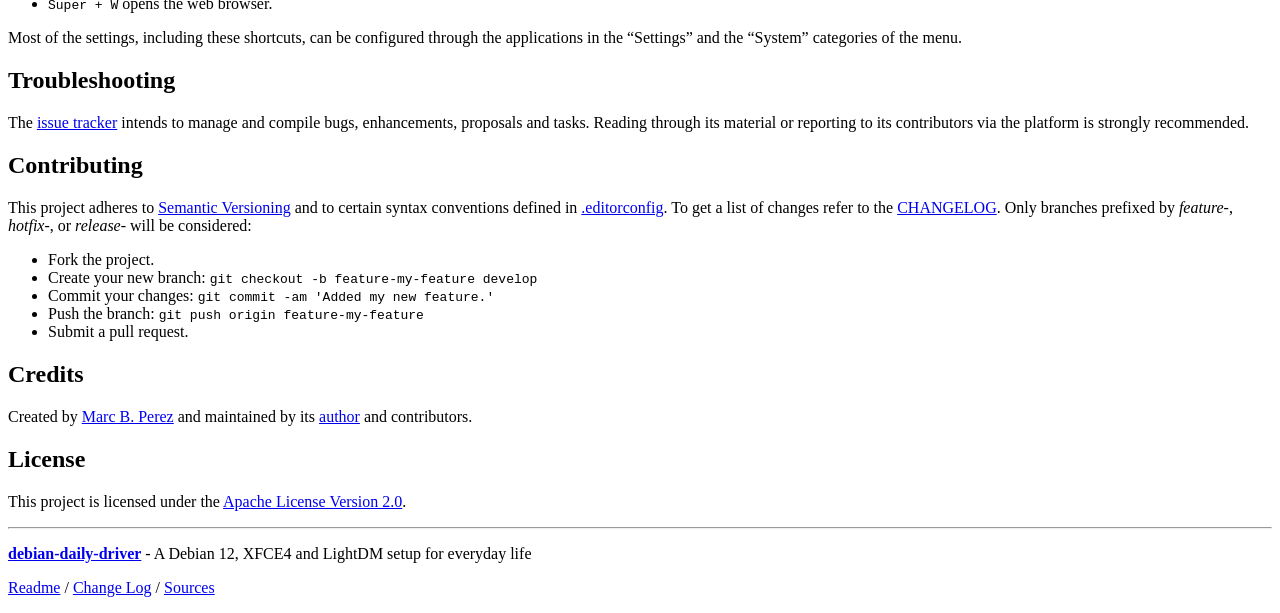
==== commit 3ec256dd: "Bumped version to 0.2.0." ====
--- a/docs/index.html
+++ b/docs/index.html
@@ -69,9 +69,9 @@
 <pre class="bash"><code>git clone https://github.com/marcbperez/debian-daily-driver
 cd debian-daily-driver</code></pre>
 <p>Or download the release tarball.</p>
-<pre class="bash"><code>curl -L https://github.com/marcbperez/debian-daily-driver/archive/refs/tags/0.1.0.tar.gz \
+<pre class="bash"><code>curl -L https://github.com/marcbperez/debian-daily-driver/archive/refs/tags/0.2.0.tar.gz \
   | tar zxvp -C .
-cd debian-daily-driver-0.1.0</code></pre>
+cd debian-daily-driver-0.2.0</code></pre>
 <p>In a freshly installed system run <code>bash firstboot.sh</code>. It
 will give <code>sudo</code> rights to the current user, and update and
 reboot the system. <code>install.sh</code> will configure everything
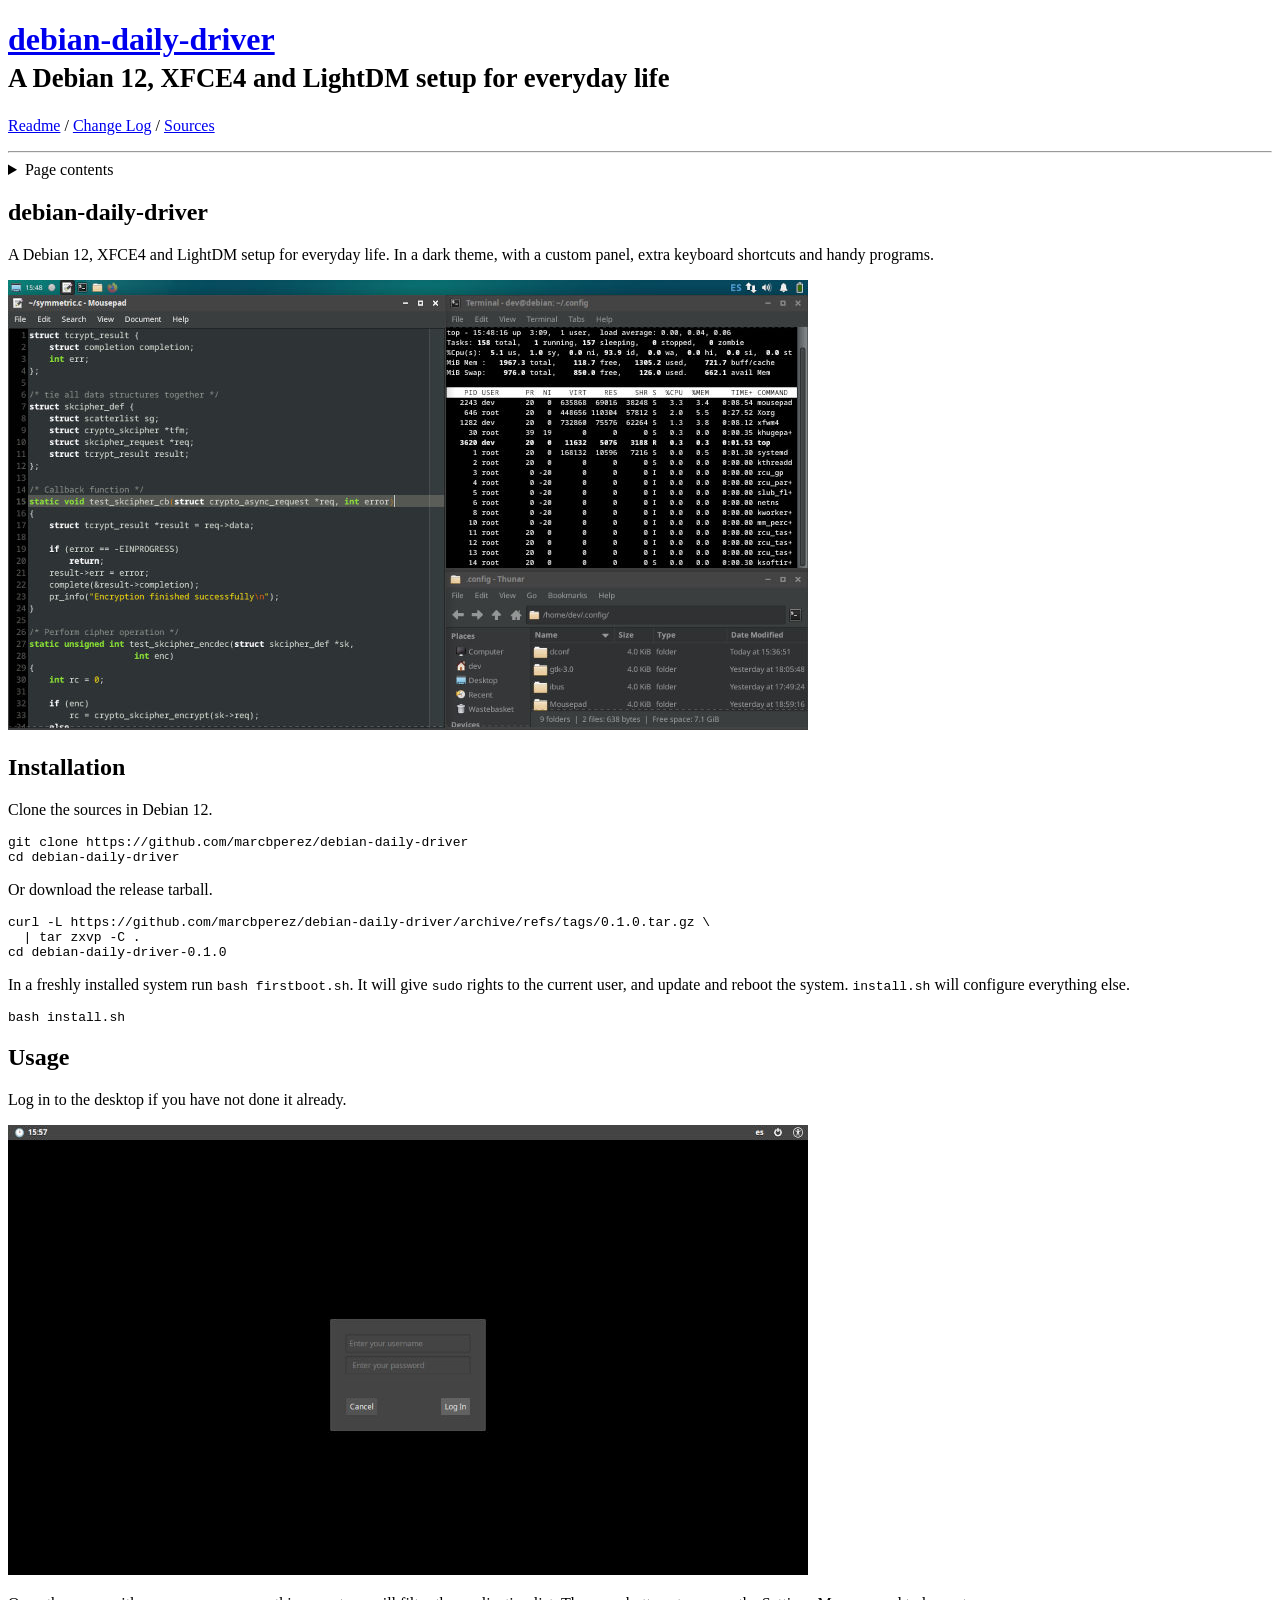
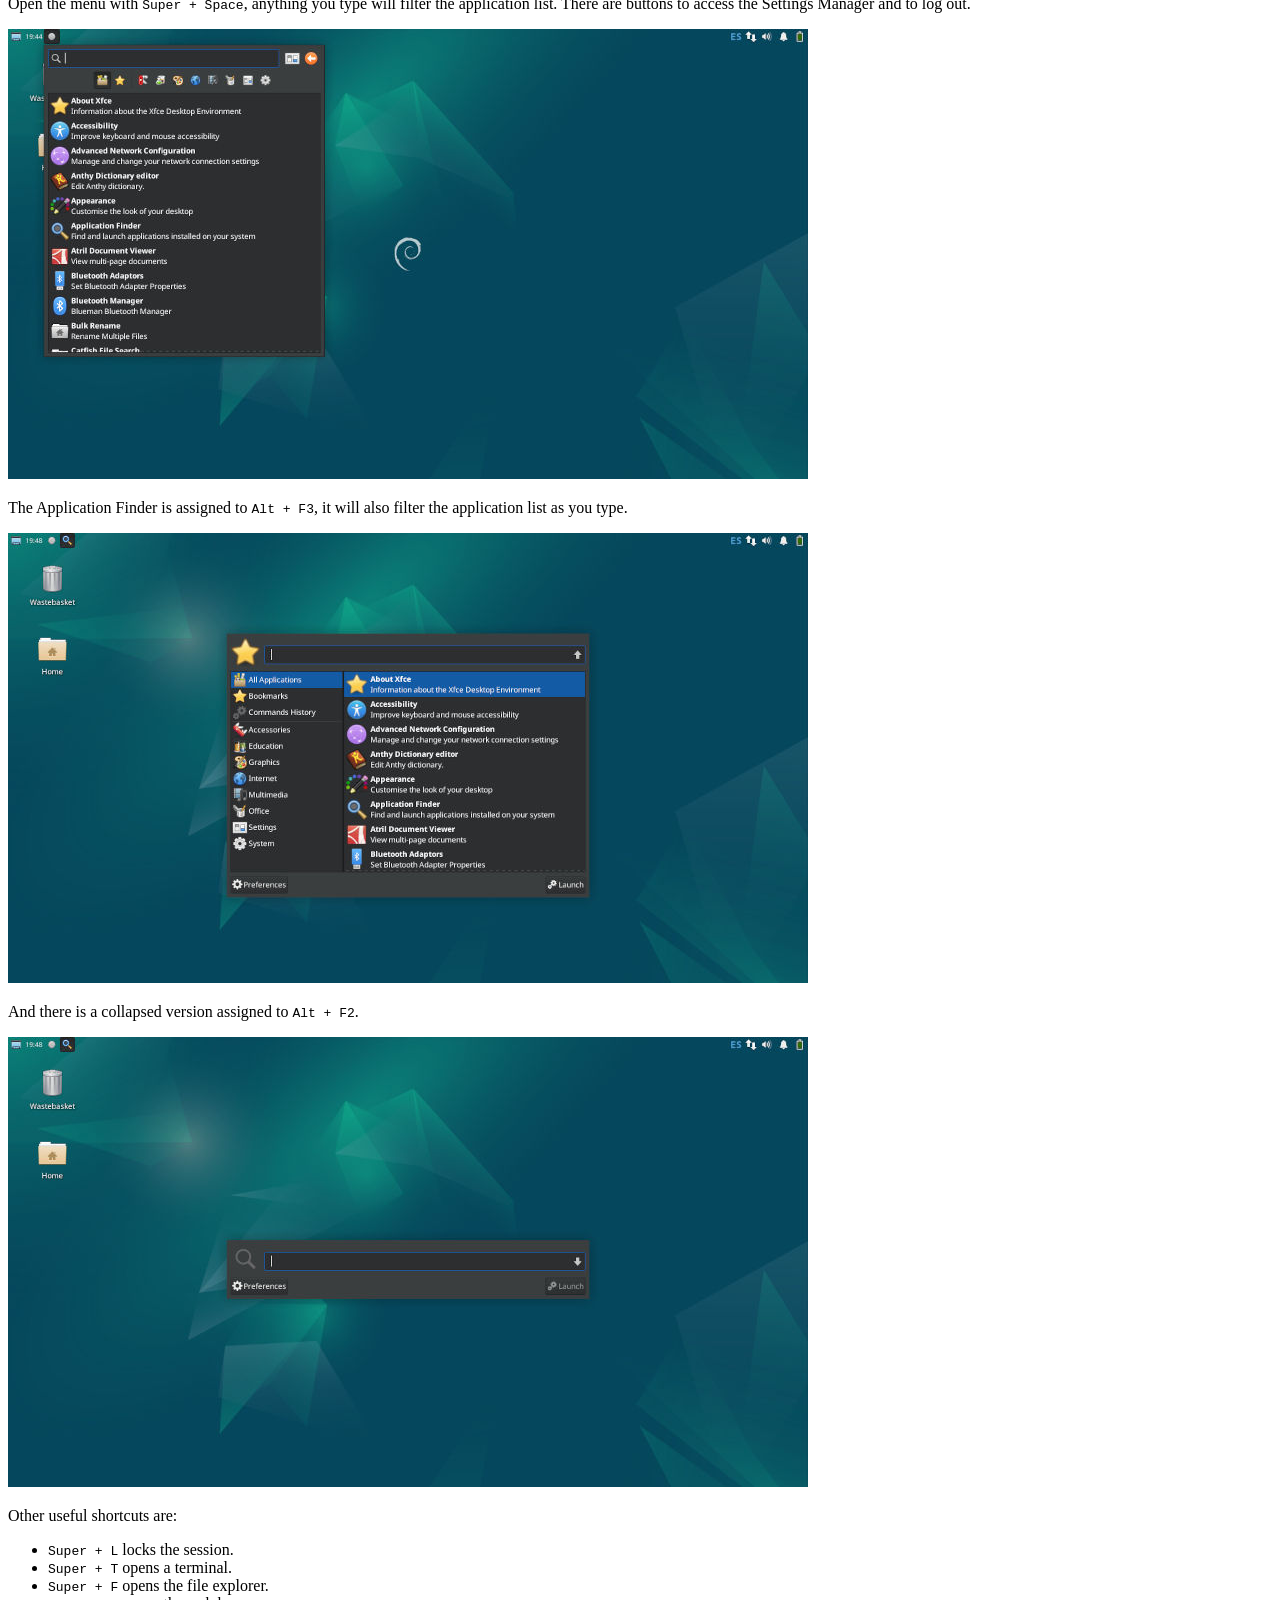
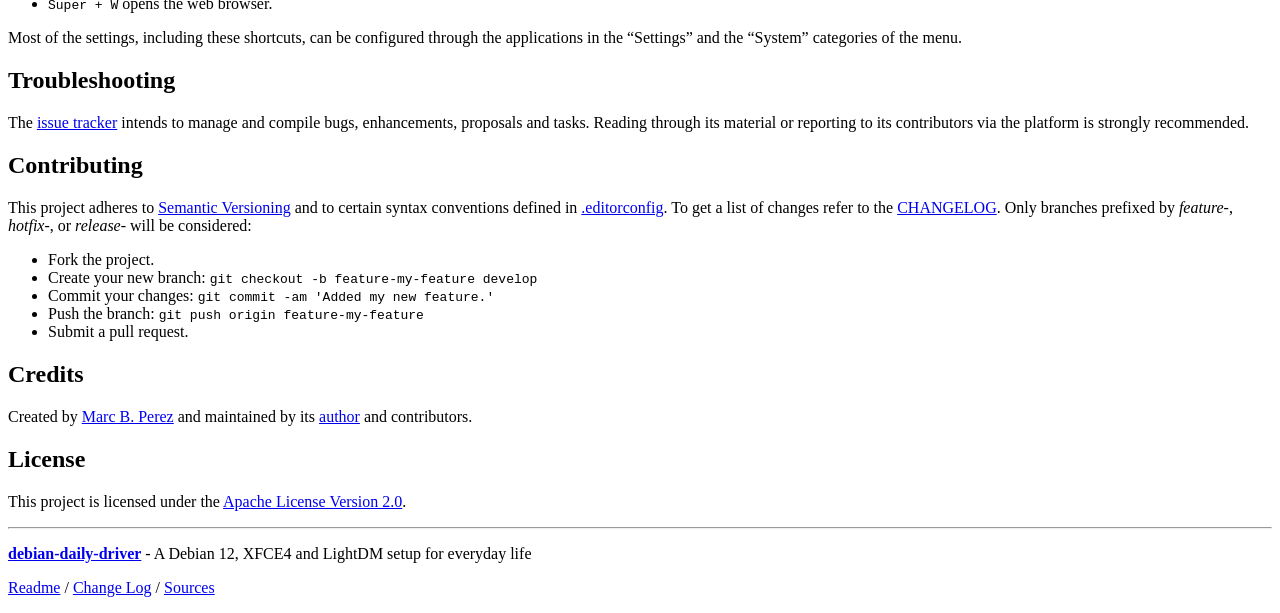
==== commit 1c6a1c76: "Added documentation website for this project." ====
--- a/docs/index.html
+++ b/docs/index.html
@@ -69,9 +69,9 @@
 <pre class="bash"><code>git clone https://github.com/marcbperez/debian-daily-driver
 cd debian-daily-driver</code></pre>
 <p>Or download the release tarball.</p>
-<pre class="bash"><code>curl -L https://github.com/marcbperez/debian-daily-driver/archive/refs/tags/0.2.0.tar.gz \
+<pre class="bash"><code>curl -L https://github.com/marcbperez/debian-daily-driver/archive/refs/tags/0.1.0.tar.gz \
   | tar zxvp -C .
-cd debian-daily-driver-0.2.0</code></pre>
+cd debian-daily-driver-0.1.0</code></pre>
 <p>In a freshly installed system run <code>bash firstboot.sh</code>. It
 will give <code>sudo</code> rights to the current user, and update and
 reboot the system. <code>install.sh</code> will configure everything
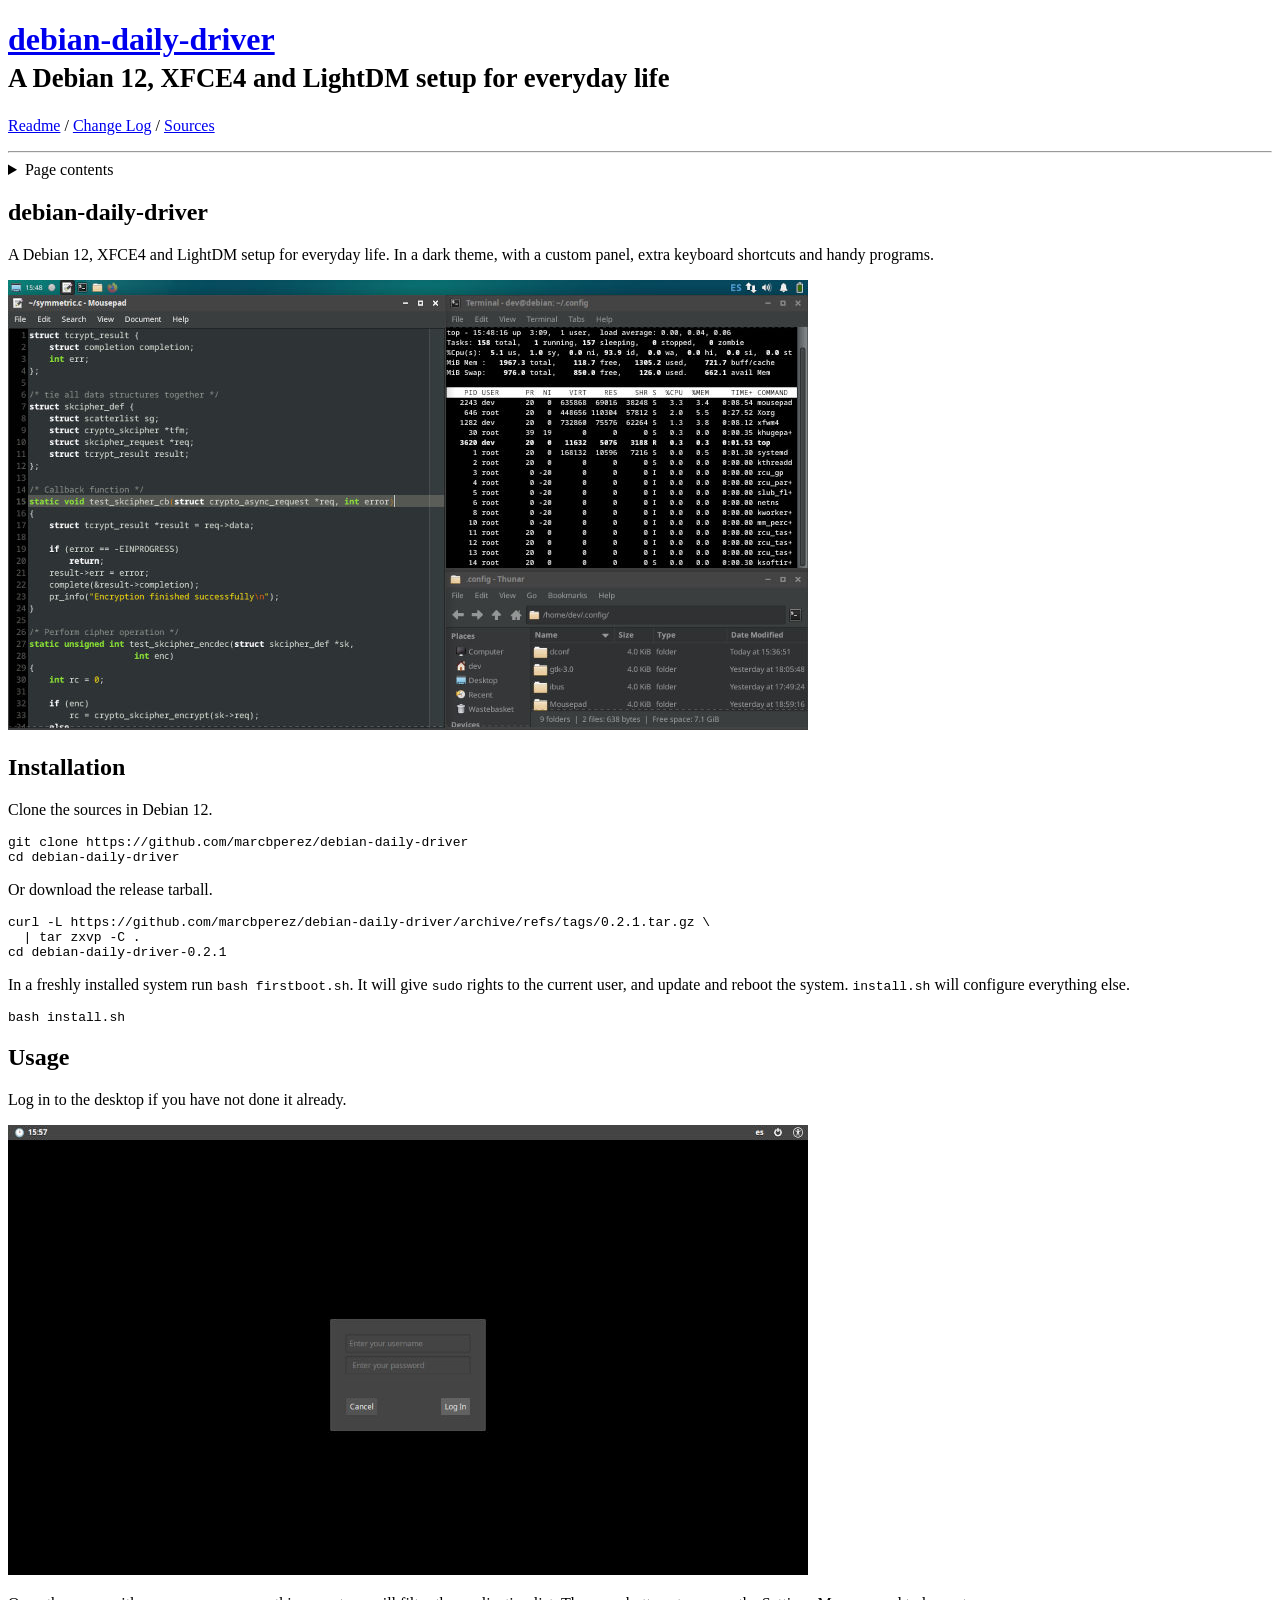
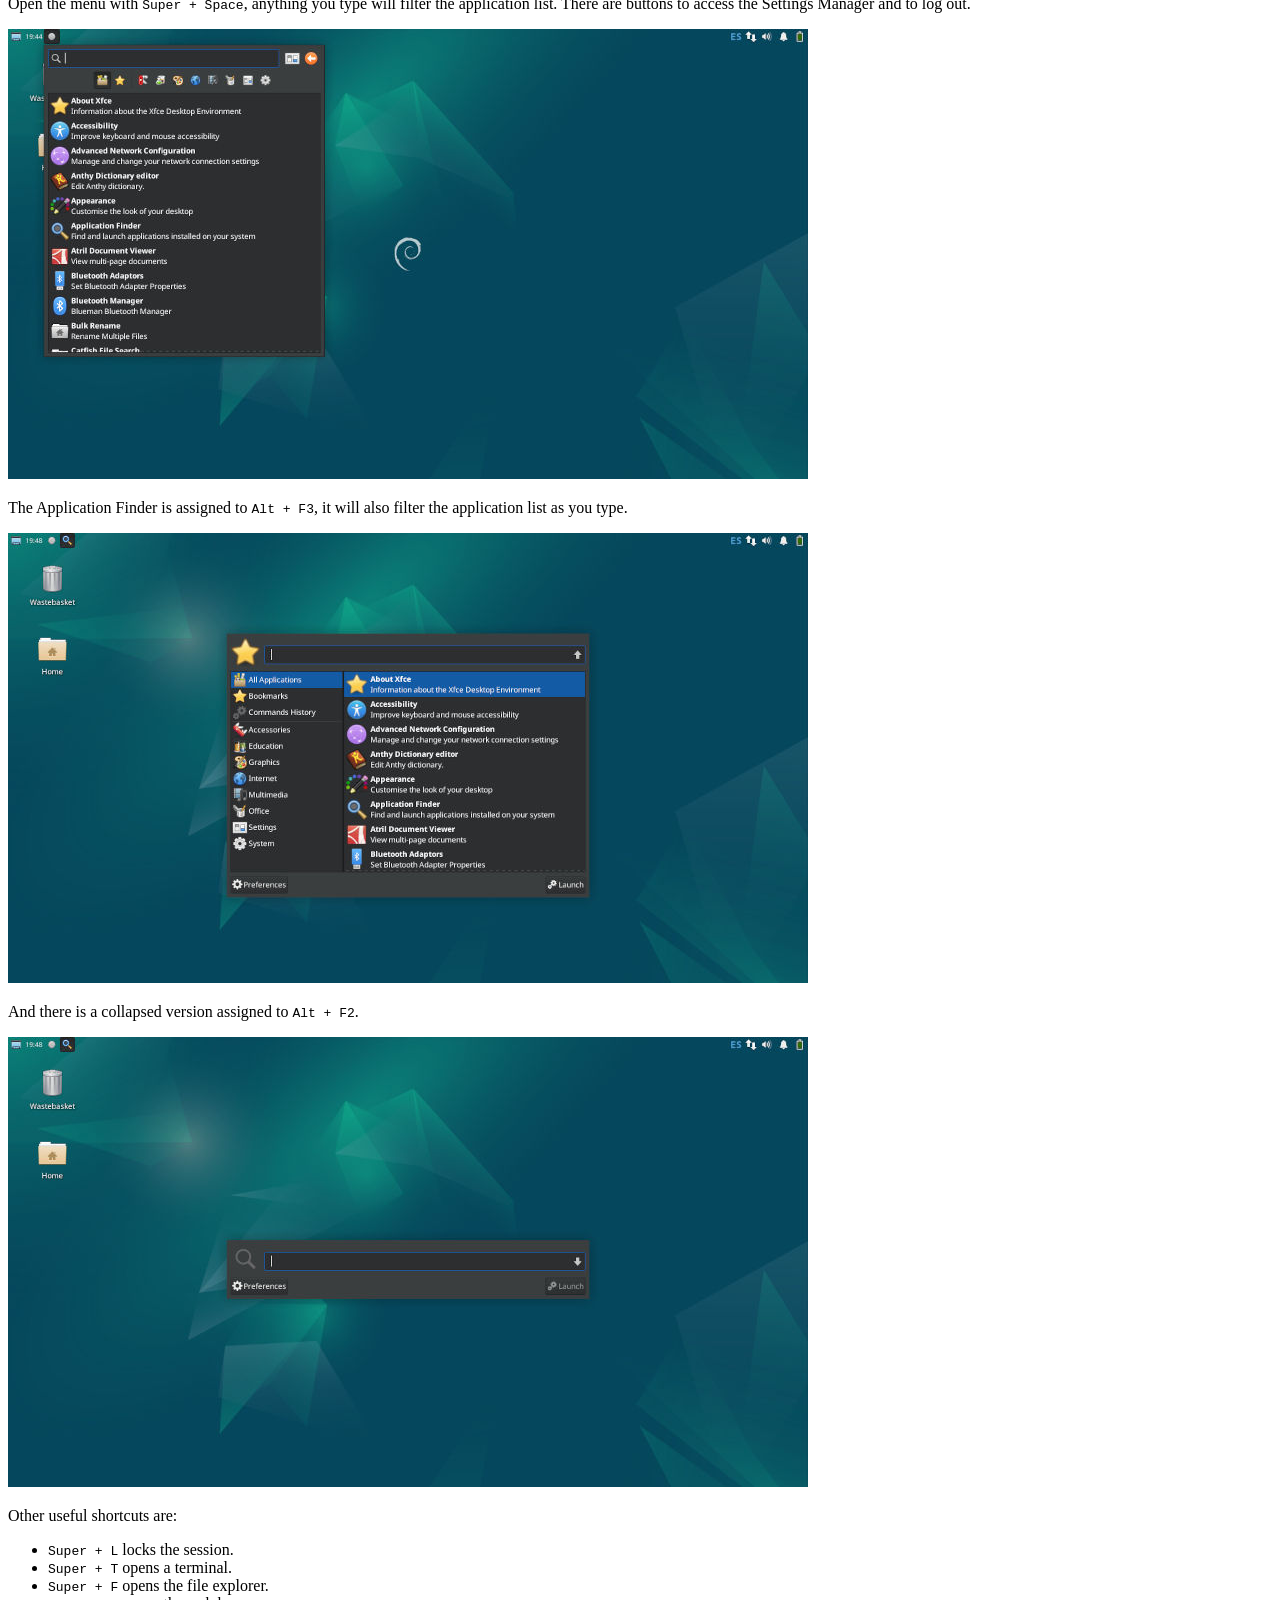
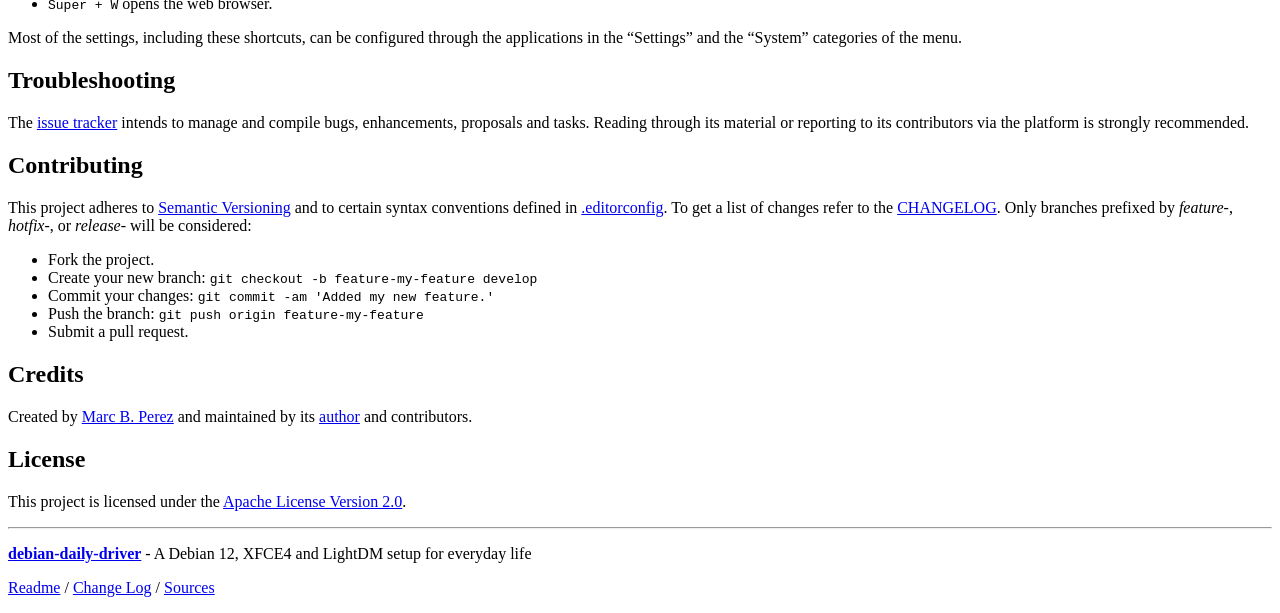
==== commit 53ea902f: "Merged hotfix-0.2.1." ====
--- a/docs/index.html
+++ b/docs/index.html
@@ -69,9 +69,9 @@
 <pre class="bash"><code>git clone https://github.com/marcbperez/debian-daily-driver
 cd debian-daily-driver</code></pre>
 <p>Or download the release tarball.</p>
-<pre class="bash"><code>curl -L https://github.com/marcbperez/debian-daily-driver/archive/refs/tags/0.1.0.tar.gz \
+<pre class="bash"><code>curl -L https://github.com/marcbperez/debian-daily-driver/archive/refs/tags/0.2.1.tar.gz \
   | tar zxvp -C .
-cd debian-daily-driver-0.1.0</code></pre>
+cd debian-daily-driver-0.2.1</code></pre>
 <p>In a freshly installed system run <code>bash firstboot.sh</code>. It
 will give <code>sudo</code> rights to the current user, and update and
 reboot the system. <code>install.sh</code> will configure everything
